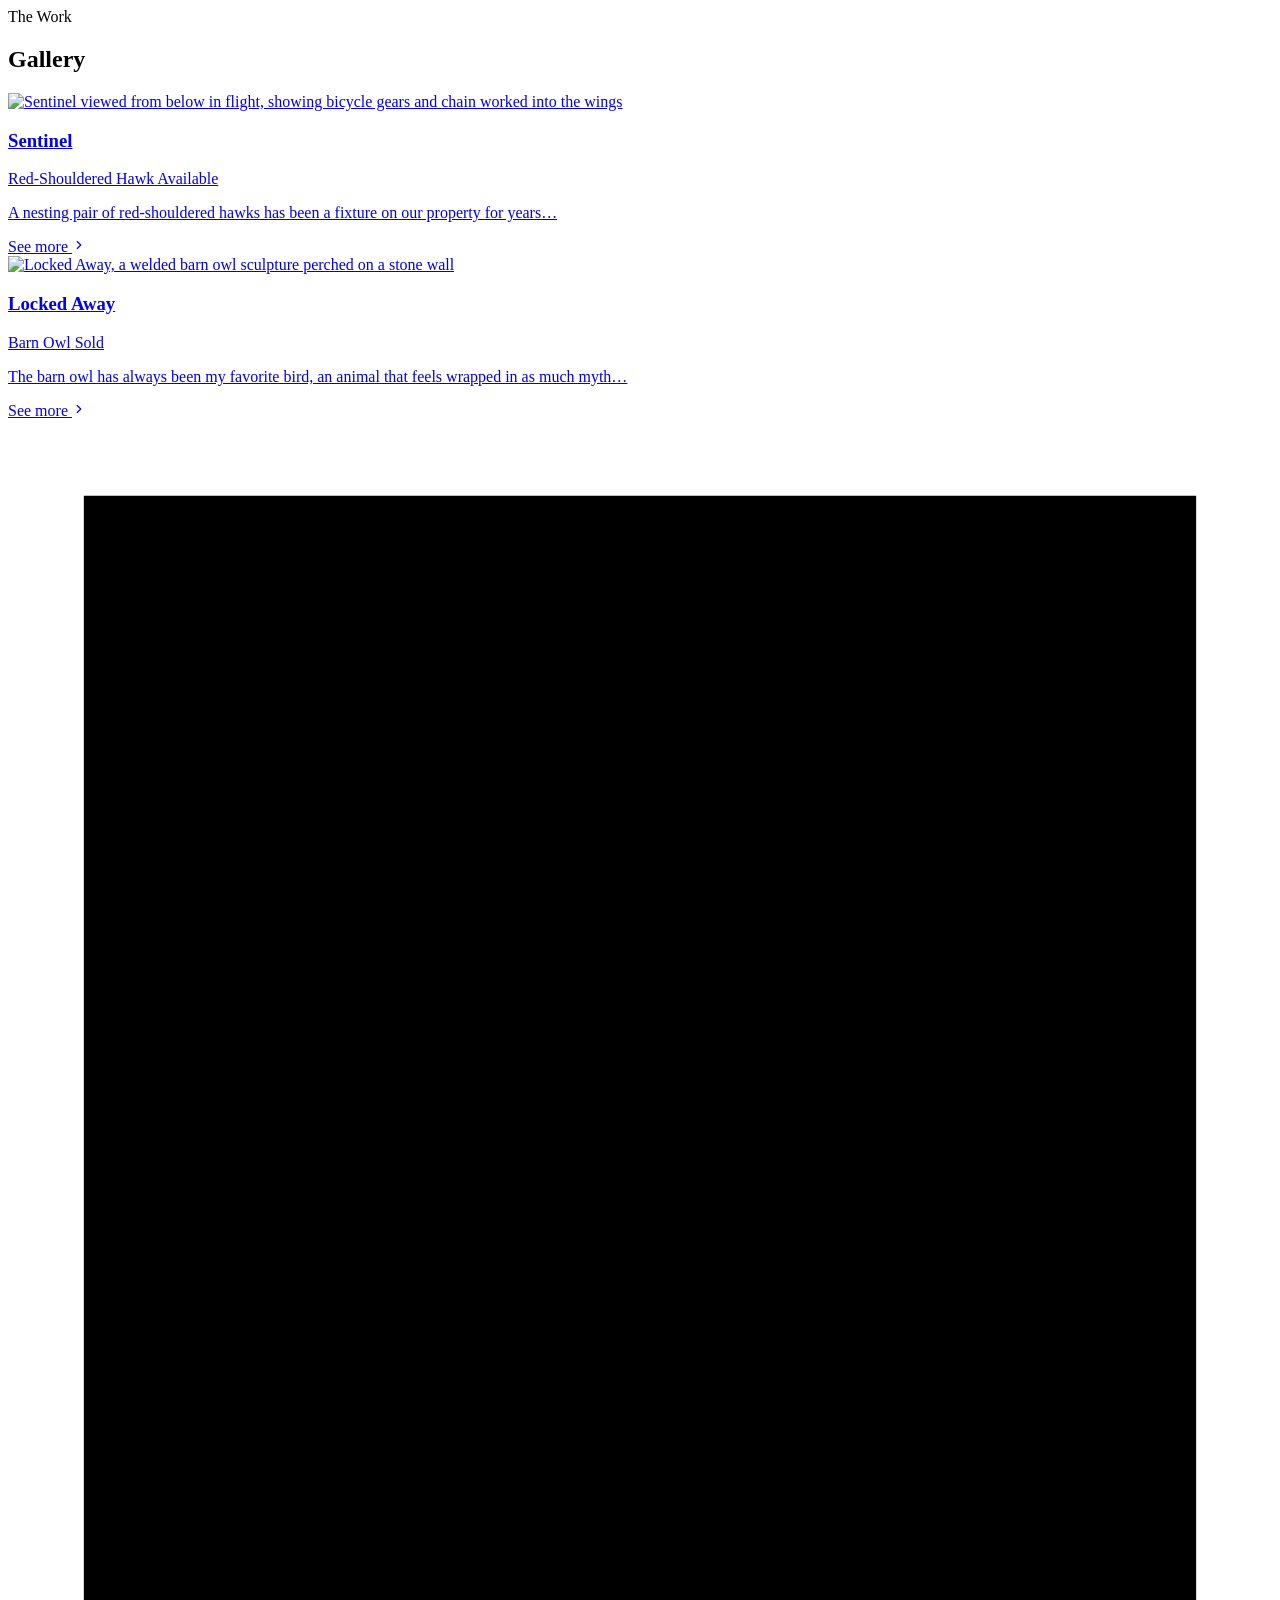
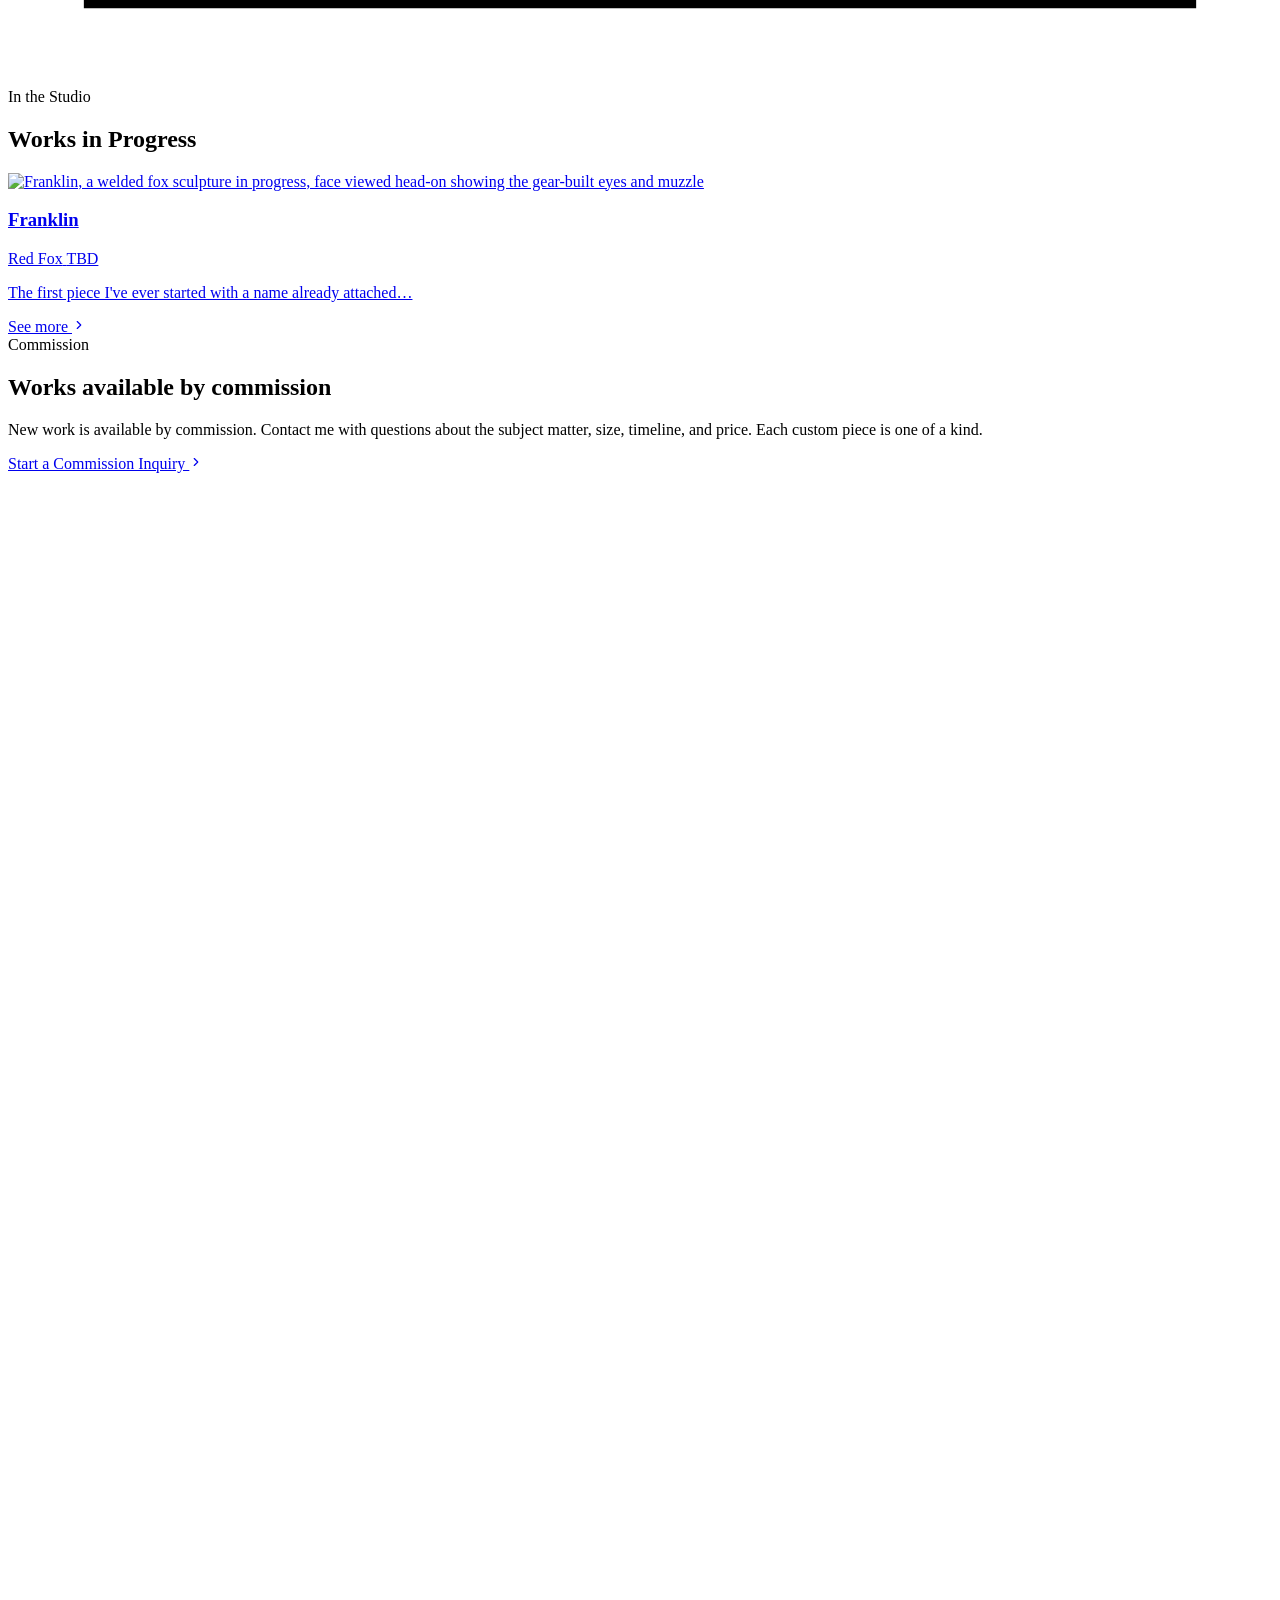
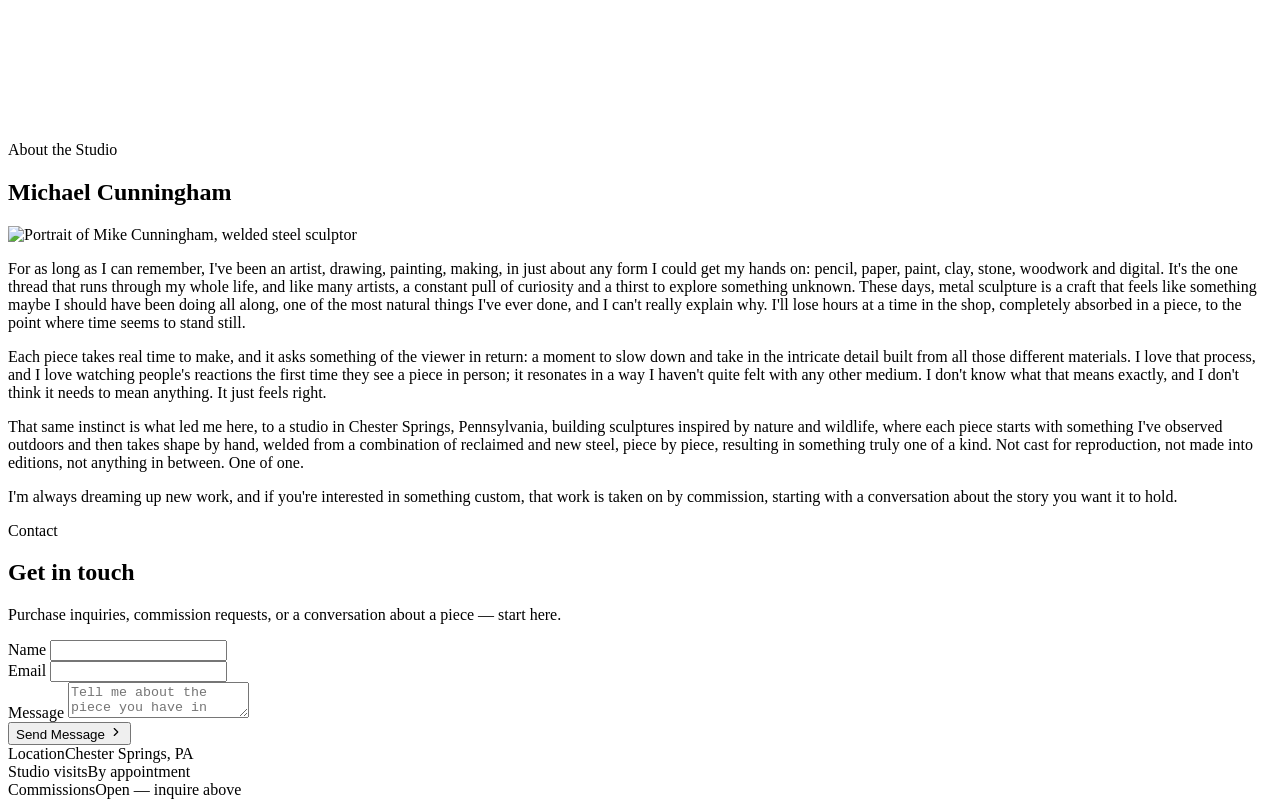
==== src/index.html @ 43ae728d "Change shape-morph pacing: quick transition between shapes, then hold each shape for a beat, instead" ====
<!DOCTYPE html>
<html lang="en">
<head>
<meta charset="UTF-8">
<meta name="viewport" content="width=device-width, initial-scale=1.0">
<title>Michael Cunningham Studio — Sculpture</title>
<meta name="description" content="Nature and wildlife sculpture by Michael Cunningham Studio — each piece inspired by an animal watched closely, then welded into steel to hold its moment. Available for purchase or by commission from Chester Springs, PA.">
<link rel="preconnect" href="https://fonts.googleapis.com">
<link href="https://fonts.googleapis.com/css2?family=Playfair+Display:ital,wght@0,400;0,500;0,600;1,400;1,500&family=EB+Garamond:ital,wght@0,400;0,500;1,400&family=Allura&display=swap" rel="stylesheet">
<link rel="stylesheet" href="styles.css">
</head>
<body>

<!-- INCLUDE:nav -->

<section id="shop">
  <div class="wrap">
    <div class="sec-head reveal">
      <div class="eyebrow" style="justify-content:center;">The Work</div>
      <h2>Gallery</h2>
    </div>

    <div class="gallery-list">
      <a class="gallery-card reveal" href="sculptures/hawk-metal-sculpture.html">
        <div class="gallery-media">
          <div class="parallax-layer" data-parallax>
            <img src="images/sentinel-flight-2.jpg" alt="Sentinel viewed from below in flight, showing bicycle gears and chain worked into the wings">
          </div>
        </div>
        <div class="gallery-caption">
          <div>
            <h3>Sentinel</h3>
            <span class="piece-species">Red-Shouldered Hawk</span>
            <span class="status-tag status-tag--available">Available</span>
            <p class="gallery-teaser">A nesting pair of red-shouldered hawks has been a fixture on our property for years&hellip;</p>
          </div>
          <span class="see-more">See more
            <svg viewBox="0 0 24 24" width="14" height="14" fill="none" stroke="currentColor" stroke-width="2" stroke-linecap="round" stroke-linejoin="round"><polyline points="9 6 15 12 9 18"></polyline></svg>
          </span>
        </div>
      </a>

      <a class="gallery-card reveal" href="sculptures/barn-owl-metal-sculpture.html">
        <div class="gallery-media">
          <div class="parallax-layer" data-parallax>
            <img src="images/locked-away-hero.jpg" alt="Locked Away, a welded barn owl sculpture perched on a stone wall">
          </div>
        </div>
        <div class="gallery-caption">
          <div>
            <h3>Locked Away</h3>
            <span class="piece-species">Barn Owl</span>
            <span class="status-tag status-tag--sold">Sold</span>
            <p class="gallery-teaser">The barn owl has always been my favorite bird, an animal that feels wrapped in as much myth&hellip;</p>
          </div>
          <span class="see-more">See more
            <svg viewBox="0 0 24 24" width="14" height="14" fill="none" stroke="currentColor" stroke-width="2" stroke-linecap="round" stroke-linejoin="round"><polyline points="9 6 15 12 9 18"></polyline></svg>
          </span>
        </div>
      </a>
    </div>
  </div>
</section>

<section id="progress">
  <div class="wrap">
    <div class="sec-head reveal">
      <svg class="shape-morph-svg" viewBox="0 0 100 100" aria-hidden="true">
        <polygon points="50.00,6.00 64.67,6.00 79.33,6.00 94.00,6.00 94.00,20.67 94.00,35.33 94.00,50.00 94.00,64.67 94.00,79.33 94.00,94.00 79.33,94.00 64.67,94.00 50.00,94.00 35.33,94.00 20.67,94.00 6.00,94.00 6.00,79.33 6.00,64.67 6.00,50.00 6.00,35.33 6.00,20.67 6.00,6.00 20.67,6.00 35.33,6.00">
          <animate
            attributeName="points"
            dur="14s"
            repeatCount="indefinite"
            calcMode="linear"
            keyTimes="0;0.20;0.25;0.45;0.50;0.70;0.75;0.95;1"
            values="50.00,6.00 64.67,6.00 79.33,6.00 94.00,6.00 94.00,20.67 94.00,35.33 94.00,50.00 94.00,64.67 94.00,79.33 94.00,94.00 79.33,94.00 64.67,94.00 50.00,94.00 35.33,94.00 20.67,94.00 6.00,94.00 6.00,79.33 6.00,64.67 6.00,50.00 6.00,35.33 6.00,20.67 6.00,6.00 20.67,6.00 35.33,6.00;
                    50.00,6.00 64.67,6.00 79.33,6.00 94.00,6.00 94.00,20.67 94.00,35.33 94.00,50.00 94.00,64.67 94.00,79.33 94.00,94.00 79.33,94.00 64.67,94.00 50.00,94.00 35.33,94.00 20.67,94.00 6.00,94.00 6.00,79.33 6.00,64.67 6.00,50.00 6.00,35.33 6.00,20.67 6.00,6.00 20.67,6.00 35.33,6.00;
                    50.00,6.00 61.39,7.50 72.00,11.89 81.11,18.89 88.11,28.00 92.50,38.61 94.00,50.00 92.50,61.39 88.11,72.00 81.11,81.11 72.00,88.11 61.39,92.50 50.00,94.00 38.61,92.50 28.00,88.11 18.89,81.11 11.89,72.00 7.50,61.39 6.00,50.00 7.50,38.61 11.89,28.00 18.89,18.89 28.00,11.89 38.61,7.50;
                    50.00,6.00 61.39,7.50 72.00,11.89 81.11,18.89 88.11,28.00 92.50,38.61 94.00,50.00 92.50,61.39 88.11,72.00 81.11,81.11 72.00,88.11 61.39,92.50 50.00,94.00 38.61,92.50 28.00,88.11 18.89,81.11 11.89,72.00 7.50,61.39 6.00,50.00 7.50,38.61 11.89,28.00 18.89,18.89 28.00,11.89 38.61,7.50;
                    50.00,11.89 55.50,21.42 61.00,30.95 66.50,40.47 72.00,50.00 77.50,59.53 83.00,69.05 88.50,78.58 94.00,88.11 83.00,88.11 72.00,88.11 61.00,88.11 50.00,88.11 39.00,88.11 28.00,88.11 17.00,88.11 6.00,88.11 11.50,78.58 17.00,69.05 22.50,59.53 28.00,50.00 33.50,40.47 39.00,30.95 44.50,21.42;
                    50.00,11.89 55.50,21.42 61.00,30.95 66.50,40.47 72.00,50.00 77.50,59.53 83.00,69.05 88.50,78.58 94.00,88.11 83.00,88.11 72.00,88.11 61.00,88.11 50.00,88.11 39.00,88.11 28.00,88.11 17.00,88.11 6.00,88.11 11.50,78.58 17.00,69.05 22.50,59.53 28.00,50.00 33.50,40.47 39.00,30.95 44.50,21.42;
                    50.00,28.83 50.76,25.22 55.50,17.12 65.56,10.67 78.58,10.96 89.65,18.91 94.00,31.58 89.65,45.19 78.58,57.71 65.56,69.00 55.50,79.04 50.76,86.51 50.00,89.33 49.24,86.51 44.50,79.04 34.44,69.00 21.42,57.71 10.35,45.19 6.00,31.58 10.35,18.91 21.42,10.96 34.44,10.67 44.50,17.12 49.24,25.22;
                    50.00,28.83 50.76,25.22 55.50,17.12 65.56,10.67 78.58,10.96 89.65,18.91 94.00,31.58 89.65,45.19 78.58,57.71 65.56,69.00 55.50,79.04 50.76,86.51 50.00,89.33 49.24,86.51 44.50,79.04 34.44,69.00 21.42,57.71 10.35,45.19 6.00,31.58 10.35,18.91 21.42,10.96 34.44,10.67 44.50,17.12 49.24,25.22;
                    50.00,6.00 64.67,6.00 79.33,6.00 94.00,6.00 94.00,20.67 94.00,35.33 94.00,50.00 94.00,64.67 94.00,79.33 94.00,94.00 79.33,94.00 64.67,94.00 50.00,94.00 35.33,94.00 20.67,94.00 6.00,94.00 6.00,79.33 6.00,64.67 6.00,50.00 6.00,35.33 6.00,20.67 6.00,6.00 20.67,6.00 35.33,6.00"
          />
        </polygon>
      </svg>
      <div class="eyebrow">In the Studio</div>
      <h2>Works in Progress</h2>
    </div>
    <div class="gallery-list">
      <a class="gallery-card reveal" href="sculptures/franklin-sculpture.html">
        <div class="gallery-media">
          <div class="parallax-layer" data-parallax>
            <img src="images/franklin-wip-05.jpg" alt="Franklin, a welded fox sculpture in progress, face viewed head-on showing the gear-built eyes and muzzle">
          </div>
        </div>
        <div class="gallery-caption">
          <div>
            <h3>Franklin</h3>
            <span class="piece-species">Red Fox</span>
            <span class="status-tag status-tag--tbd">TBD</span>
            <p class="gallery-teaser">The first piece I've ever started with a name already attached&hellip;</p>
          </div>
          <span class="see-more">See more
            <svg viewBox="0 0 24 24" width="14" height="14" fill="none" stroke="currentColor" stroke-width="2" stroke-linecap="round" stroke-linejoin="round"><polyline points="9 6 15 12 9 18"></polyline></svg>
          </span>
        </div>
      </a>
    </div>
  </div>
</section>

<section id="commission">
  <div class="wrap">
    <div class="reveal">
      <div class="eyebrow">Commission</div>
      <h2>Works available by commission</h2>
      <p>New work is available by commission. Contact me with questions about the subject matter, size, timeline, and price. Each custom piece is one of a kind.</p>
      <a class="commission-cta" href="#contact" onclick="var m=document.getElementById('message'); if(m) m.value='';">Start a Commission Inquiry <svg viewBox="0 0 24 24" width="14" height="14" fill="none" stroke="currentColor" stroke-width="2" stroke-linecap="round" stroke-linejoin="round"><polyline points="9 6 15 12 9 18"></polyline></svg></a>
    </div>
  </div>
</section>

<div class="morph-scene" data-morph-scene aria-hidden="true">
  <div class="horizon-line"></div>
  <div class="morph-shadow" data-morph-shadow></div>
  <svg class="morph-shape-svg" data-morph-shape viewBox="0 0 100 100">
    <polygon class="morph-polygon" data-morph-polygon points="" stroke-width="3" stroke-linejoin="round"/>
  </svg>
</div>

<section id="about">
  <div class="wrap">
    <div class="sec-head reveal" style="text-align:left; margin-left:0;">
      <div class="eyebrow">About the Studio</div>
      <h2 style="text-align:left;">Michael Cunningham</h2>
    </div>
    <div class="about-grid reveal">
      <div class="about-photo">
        <img src="images/mike-portrait.jpg" alt="Portrait of Mike Cunningham, welded steel sculptor">
      </div>
      <div>
        <p>For as long as I can remember, I've been an artist, drawing, painting, making, in just about any form I could get my hands on: pencil, paper, paint, clay, stone, woodwork and digital. It's the one thread that runs through my whole life, and like many artists, a constant pull of curiosity and a thirst to explore something unknown. These days, metal sculpture is a craft that feels like something maybe I should have been doing all along, one of the most natural things I've ever done, and I can't really explain why. I'll lose hours at a time in the shop, completely absorbed in a piece, to the point where time seems to stand still.</p>
        <p>Each piece takes real time to make, and it asks something of the viewer in return: a moment to slow down and take in the intricate detail built from all those different materials. I love that process, and I love watching people's reactions the first time they see a piece in person; it resonates in a way I haven't quite felt with any other medium. I don't know what that means exactly, and I don't think it needs to mean anything. It just feels right.</p>
        <p>That same instinct is what led me here, to a studio in Chester Springs, Pennsylvania, building sculptures inspired by nature and wildlife, where each piece starts with something I've observed outdoors and then takes shape by hand, welded from a combination of reclaimed and new steel, piece by piece, resulting in something truly one of a kind. Not cast for reproduction, not made into editions, not anything in between. One of one.</p>
        <p>I'm always dreaming up new work, and if you're interested in something custom, that work is taken on by commission, starting with a conversation about the story you want it to hold.</p>
      </div>
    </div>
  </div>
</section>

<section id="contact">
  <div class="wrap">
    <div class="sec-head reveal" style="text-align:left; margin-left:0;">
      <div class="eyebrow">Contact</div>
      <h2 style="text-align:left;">Get in touch</h2>
      <p style="margin-left:0;">Purchase inquiries, commission requests, or a conversation about a piece — start here.</p>
    </div>
    <div class="reveal" style="display:contents;">
      <form id="contactForm" autocomplete="off">
        <input type="hidden" name="access_key" value="47581204-795a-418f-a44a-90b87b66023c">
        <input type="hidden" name="subject" value="New inquiry from Michael Cunningham Studio site">
        <input type="checkbox" name="botcheck" style="display:none" tabindex="-1" autocomplete="off">
        <div>
          <label for="name">Name</label>
          <input id="name" name="name" type="text" required>
        </div>
        <div>
          <label for="email">Email</label>
          <input id="email" name="email" type="email" required>
        </div>
        <div>
          <label for="message">Message</label>
          <textarea id="message" name="message" required placeholder="Tell me about the piece you have in mind — size, subject, setting."></textarea>
        </div>
        <button type="submit">Send Message <svg viewBox="0 0 24 24" width="14" height="14" fill="none" stroke="currentColor" stroke-width="2" stroke-linecap="round" stroke-linejoin="round"><polyline points="9 6 15 12 9 18"></polyline></svg></button>
        <div id="formStatus" class="form-status" role="status" aria-live="polite"></div>
      </form>
      <div class="contact-info">
        <div class="row"><span>Location</span><span>Chester Springs, PA</span></div>
        <div class="row"><span>Studio visits</span><span>By appointment</span></div>
        <div class="row"><span>Commissions</span><span>Open — inquire above</span></div>
      </div>
    </div>
  </div>
</section>

<!-- INCLUDE:footer -->

<script>
  // Prefill the contact message if arriving from a product page's Purchase link
  (function(){
    const params = new URLSearchParams(window.location.search);
    const item = params.get('item');
    const commission = params.get('commission');
    const msg = document.getElementById('message');
    if (!msg) return;
    if (item) {
      msg.value = "I'm interested in purchasing: " + decodeURIComponent(item);
    } else if (commission) {
      msg.value = "I'm interested in a commission similar to: " + decodeURIComponent(commission);
    } else {
      msg.value = '';
    }
    // Once applied, drop the query param from the address bar so a
    // later refresh of this same tab starts fresh instead of
    // re-triggering the same prefilled message every time.
    if (item || commission) {
      const url = new URL(window.location.href);
      url.searchParams.delete('item');
      url.searchParams.delete('commission');
      window.history.replaceState({}, '', url.pathname + url.search + url.hash);
    }
  })();

  // Submit the contact form to Web3Forms in the background, keeping
  // the person on the page instead of redirecting them away.
  (function(){
    const form = document.getElementById('contactForm');
    if (!form) return;
    const statusEl = document.getElementById('formStatus');
    const submitBtn = form.querySelector('button[type="submit"]');
    const submitLabel = submitBtn ? submitBtn.textContent : '';

    form.addEventListener('submit', function(e){
      e.preventDefault();
      if (submitBtn) { submitBtn.disabled = true; submitBtn.textContent = 'Sending…'; }
      if (statusEl) { statusEl.textContent = ''; statusEl.classList.remove('is-error'); }

      const formData = new FormData(form);
      const payload = Object.fromEntries(formData);

      // Best-effort: also log the lead to a Google Sheet. This runs
      // independently of the Web3Forms email below — if it fails or
      // is slow, it never blocks or breaks the actual notification.
      fetch('https://script.google.com/macros/s/AKfycbxDU7KjFdyvjf6g0E2PPbSibfcbkCMd4wcsfoMA1dlRnZp2B6N258OJU7Qkv9qdzcjOyw/exec', {
        method: 'POST',
        mode: 'no-cors',
        headers: { 'Content-Type': 'text/plain;charset=utf-8' },
        body: JSON.stringify({ name: payload.name, email: payload.email, message: payload.message })
      }).catch(()=>{ /* silent — Web3Forms email is the reliable path */ });

      fetch('https://api.web3forms.com/submit', {
        method: 'POST',
        headers: { 'Content-Type': 'application/json', 'Accept': 'application/json' },
        body: JSON.stringify(payload)
      })
        .then(res => res.json())
        .then(data => {
          if (data.success) {
            if (submitBtn) submitBtn.textContent = 'Sent';
            if (statusEl) statusEl.textContent = "Thanks — I'll get back to you soon.";
            form.reset();
          } else {
            throw new Error(data.message || 'Submission failed');
          }
        })
        .catch(() => {
          if (submitBtn) { submitBtn.disabled = false; submitBtn.textContent = submitLabel; }
          if (statusEl) {
            statusEl.textContent = "Something went wrong — please try again, or email directly.";
            statusEl.classList.add('is-error');
          }
        });
    });
  })();
  const menuToggle = document.getElementById('menuToggle');
  const mobileMenu = document.getElementById('mobileMenu');
  function closeMenu(){
    menuToggle.setAttribute('aria-expanded','false');
    mobileMenu.classList.remove('open');
    menuToggle.setAttribute('aria-label','Open menu');
  }
  function openMenu(){
    menuToggle.setAttribute('aria-expanded','true');
    mobileMenu.classList.add('open');
    menuToggle.setAttribute('aria-label','Close menu');
  }
  menuToggle.addEventListener('click', ()=>{
    const isOpen = menuToggle.getAttribute('aria-expanded') === 'true';
    isOpen ? closeMenu() : openMenu();
  });
  mobileMenu.querySelectorAll('a').forEach(a=>a.addEventListener('click', closeMenu));
  document.addEventListener('keydown', (e)=>{ if(e.key === 'Escape') closeMenu(); });

  const revealEls = document.querySelectorAll('.reveal');
  const io = new IntersectionObserver((entries)=>{
    entries.forEach(e=>{
      if(e.isIntersecting){ e.target.classList.add('in'); io.unobserve(e.target); }
    });
  }, {threshold:0.15});
  revealEls.forEach(el=>io.observe(el));

  // Lightweight scroll parallax on gallery images
  const prefersReducedMotion = window.matchMedia('(prefers-reduced-motion: reduce)').matches;
  if (prefersReducedMotion) {
    document.querySelectorAll('.shape-morph-svg animate').forEach(el => el.setAttribute('begin', 'indefinite'));
  }
  const parallaxEls = document.querySelectorAll('[data-parallax]');
  if (parallaxEls.length && !prefersReducedMotion) {
    let ticking = false;
    function updateParallax(){
      const vh = window.innerHeight;
      parallaxEls.forEach(el=>{
        const rect = el.parentElement.getBoundingClientRect();
        const center = rect.top + rect.height / 2;
        const offset = (center - vh / 2) * 0.08;
        const clamped = Math.max(-24, Math.min(24, offset));
        el.style.transform = `translateY(${clamped}px)`;
      });
      ticking = false;
    }
    function onScroll(){
      if (!ticking) {
        requestAnimationFrame(updateParallax);
        ticking = true;
      }
    }
    window.addEventListener('scroll', onScroll, {passive:true});
    window.addEventListener('resize', onScroll);
    updateParallax();
  }

  // Morph scene: a shape rolls square -> hexagon -> circle across
  // the full screen width as the section scrolls through the
  // viewport, with rotation, horizontal travel, and bounce all tied
  // together via real rolling-without-slipping physics (distance =
  // radius x rotation angle). No CSS animation loop — everything is
  // computed from scroll position each frame, kept lightweight with
  // requestAnimationFrame throttling like the rest of the page.
  const morphScene = document.querySelector('[data-morph-scene]');
  const morphShape = document.querySelector('[data-morph-shape]');
  const morphPolygon = document.querySelector('[data-morph-polygon]');
  const morphShadow = document.querySelector('[data-morph-shadow]');
  if (morphScene && morphShape && morphPolygon && morphShadow && !prefersReducedMotion) {
    const SQUARE = [[50.00,1.00],[66.33,1.00],[82.67,1.00],[99.00,1.00],[99.00,17.33],[99.00,33.67],[99.00,50.00],[99.00,66.33],[99.00,82.67],[99.00,99.00],[82.67,99.00],[66.33,99.00],[50.00,99.00],[33.67,99.00],[17.33,99.00],[1.00,99.00],[1.00,82.67],[1.00,66.33],[1.00,50.00],[1.00,33.67],[1.00,17.33],[1.00,1.00],[17.33,1.00],[33.67,1.00]];
    const HEXAGON = [[50.00,1.00],[60.61,7.12],[71.22,13.25],[81.83,19.38],[92.44,25.50],[92.44,37.75],[92.44,50.00],[92.44,62.25],[92.44,74.50],[81.83,80.62],[71.22,86.75],[60.61,92.88],[50.00,99.00],[39.39,92.88],[28.78,86.75],[18.17,80.62],[7.56,74.50],[7.56,62.25],[7.56,50.00],[7.56,37.75],[7.56,25.50],[18.17,19.37],[28.78,13.25],[39.39,7.12]];
    const CIRCLE = [[50.00,1.00],[62.68,2.67],[74.50,7.56],[84.65,15.35],[92.44,25.50],[97.33,37.32],[99.00,50.00],[97.33,62.68],[92.44,74.50],[84.65,84.65],[74.50,92.44],[62.68,97.33],[50.00,99.00],[37.32,97.33],[25.50,92.44],[15.35,84.65],[7.56,74.50],[2.67,62.68],[1.00,50.00],[2.67,37.32],[7.56,25.50],[15.35,15.35],[25.50,7.56],[37.32,2.67]];

    function lerpPoints(a, b, t){
      return a.map((p, i) => [
        p[0] + (b[i][0] - p[0]) * t,
        p[1] + (b[i][1] - p[1]) * t
      ]);
    }
    function toPolygon(points){
      return 'polygon(' + points.map(p => p[0].toFixed(2) + '% ' + p[1].toFixed(2) + '%').join(', ') + ')';
    }
    function toSvgPoints(points){
      return points.map(p => p[0].toFixed(2) + ',' + p[1].toFixed(2)).join(' ');
    }

    const horizonLine = morphScene.querySelector('.horizon-line');
    const shapeSize = 70;
    const effectiveRadius = shapeSize / 2;

    let morphTicking = false;
    function updateMorph(){
      const sceneRect = morphScene.getBoundingClientRect();
      const vh = window.innerHeight;
      let progress = (vh - sceneRect.top) / (vh + sceneRect.height);
      progress = Math.max(0, Math.min(1, progress));

      // Full off-screen-to-off-screen travel, based on the actual
      // current viewport width so it always spans the whole screen.
      const startX = -(shapeSize + 40);
      const endX = window.innerWidth + shapeSize + 40;
      const totalDistance = endX - startX;
      const totalRotationDeg = (totalDistance / effectiveRadius) * (180 / Math.PI);

      let points;
      if (progress < 0.5) {
        points = lerpPoints(SQUARE, HEXAGON, progress / 0.5);
      } else {
        points = lerpPoints(HEXAGON, CIRCLE, (progress - 0.5) / 0.5);
      }
      const rotation = progress * totalRotationDeg;
      const targetCenterX = startX + progress * totalDistance;

      // Bounce: fixed frequency (never changes, so it can't pulse),
      // amplitude fades smoothly toward zero as the shape rounds out.
      const bounceAmplitude = Math.max(0.5, 8 * (1 - progress) + 0.5 * progress);
      const bounceFrequency = 0.1;
      const bounceHeight = bounceAmplitude * Math.pow(Math.sin(rotation * Math.PI / 180 * bounceFrequency), 2);
      const normalizedBounce = bounceHeight / bounceAmplitude;

      const clip = toPolygon(points);
      const svgPoints = toSvgPoints(points);
      const horizonY = horizonLine.getBoundingClientRect().top;

      morphPolygon.setAttribute('points', svgPoints);
      morphShape.style.transform = `rotate(${rotation}deg)`;
      morphShadow.style.clipPath = clip;
      morphShadow.style.transform = `scaleY(0.35) rotate(${rotation}deg)`;

      const shapeRect = morphShape.getBoundingClientRect();
      const shapeDX = targetCenterX - (shapeRect.left + shapeRect.width / 2);
      const shapeDY = (horizonY - shapeRect.bottom) - bounceHeight;
      morphShape.style.transform = `translate(${shapeDX}px, ${shapeDY}px) rotate(${rotation}deg)`;

      // Shadow stays glued to the ground plane, shrinking and
      // lightening at peak bounce, snapping back to full size and
      // opacity the instant the shape touches down again.
      const shadowRect = morphShadow.getBoundingClientRect();
      const shadowDX = targetCenterX - (shadowRect.left + shadowRect.width / 2);
      const shadowDY = horizonY - shadowRect.top;
      const shadowScale = 1 - normalizedBounce * 0.4;
      morphShadow.style.opacity = 1 - normalizedBounce * 0.3;
      morphShadow.style.transform = `translate(${shadowDX}px, ${shadowDY}px) scaleY(0.35) scale(${shadowScale}) rotate(${rotation}deg)`;

      morphTicking = false;
    }
    function onMorphScroll(){
      if (!morphTicking) {
        requestAnimationFrame(updateMorph);
        morphTicking = true;
      }
    }
    window.addEventListener('scroll', onMorphScroll, {passive:true});
    window.addEventListener('resize', onMorphScroll);
    updateMorph();
  }
</script>

</body>
</html>
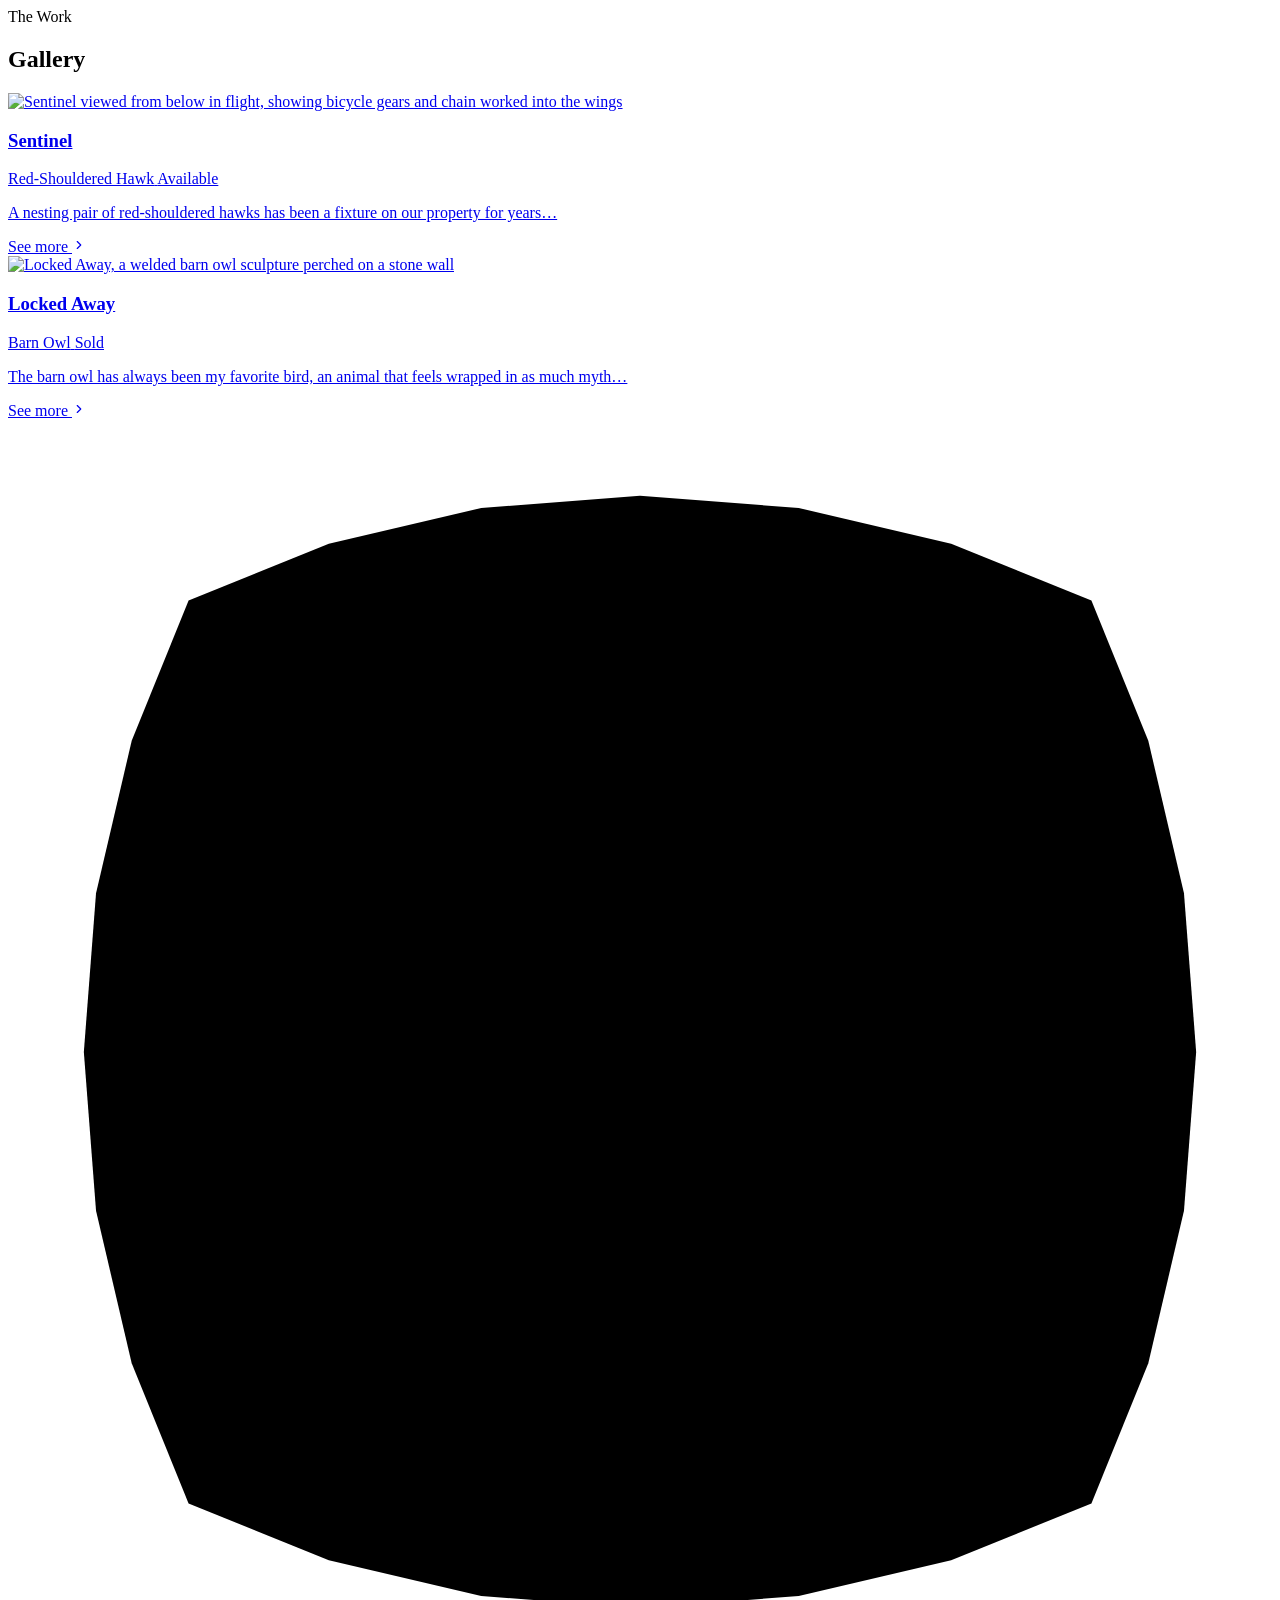
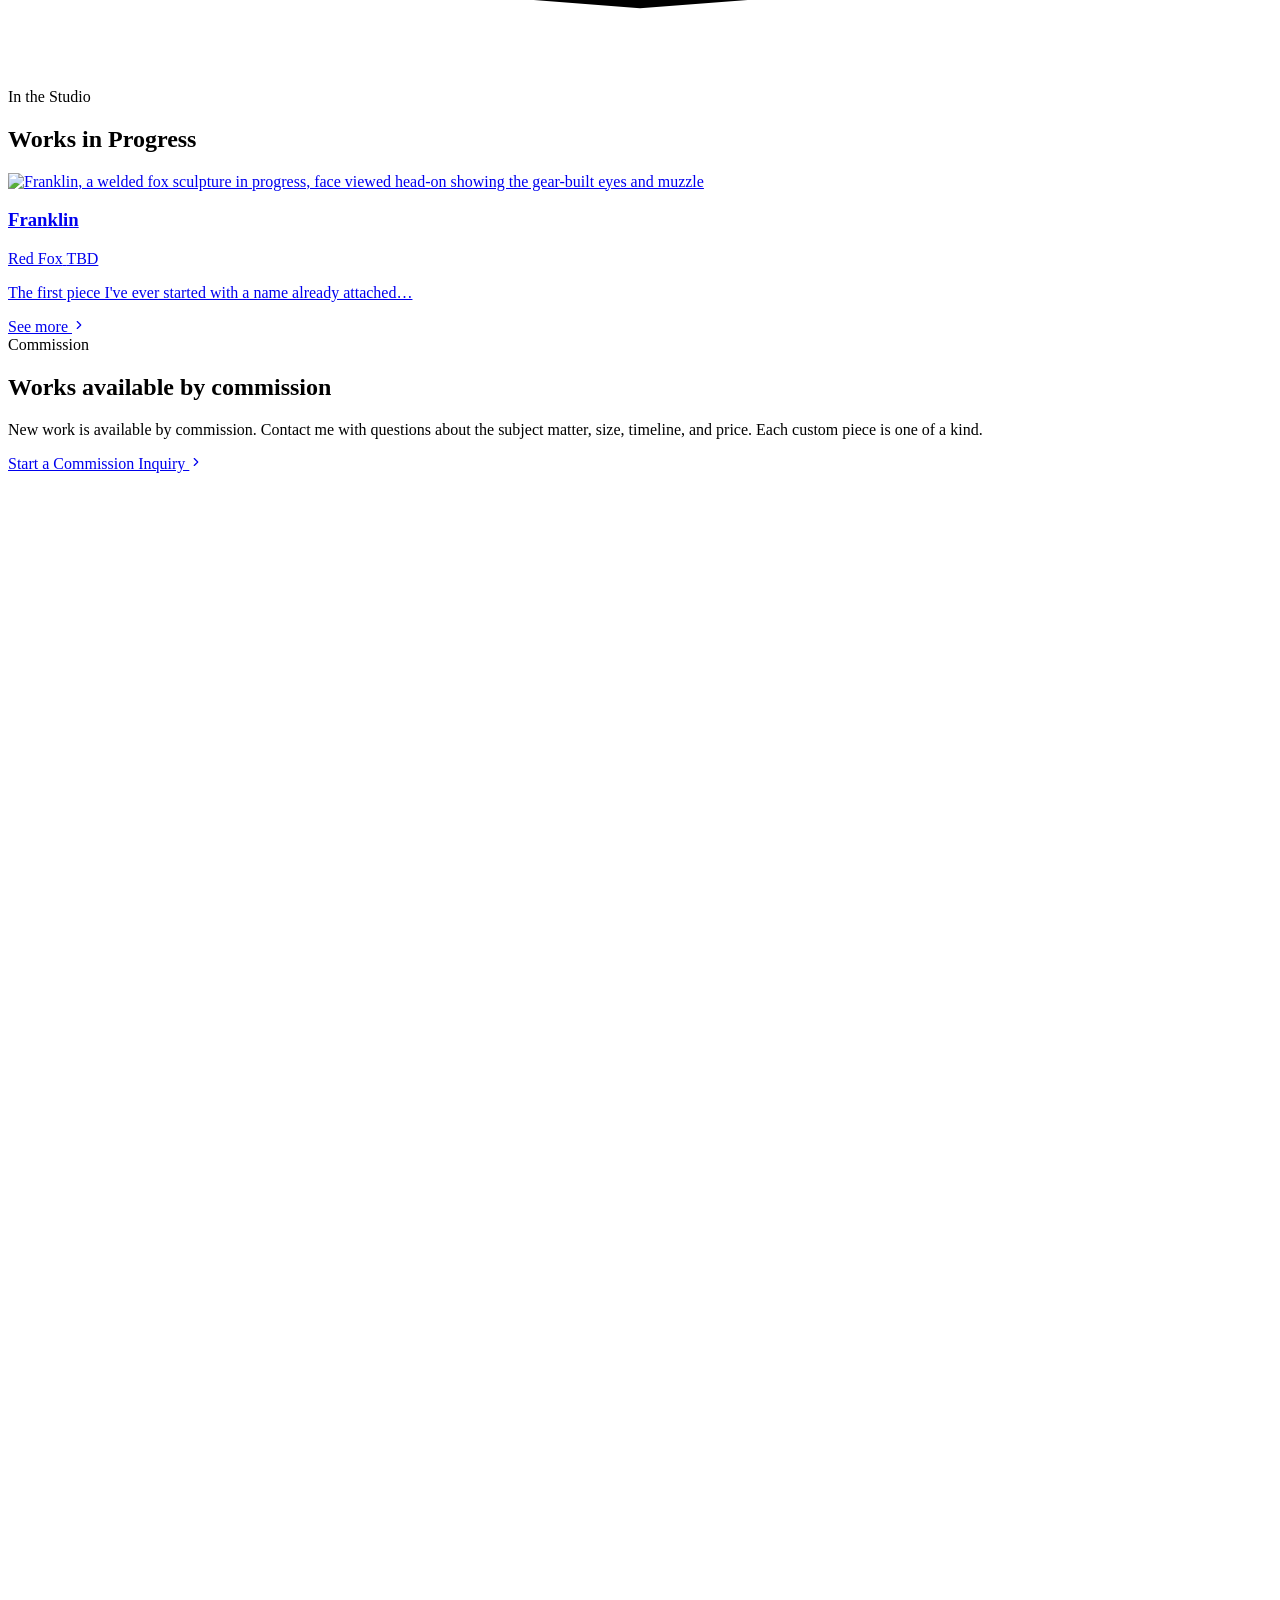
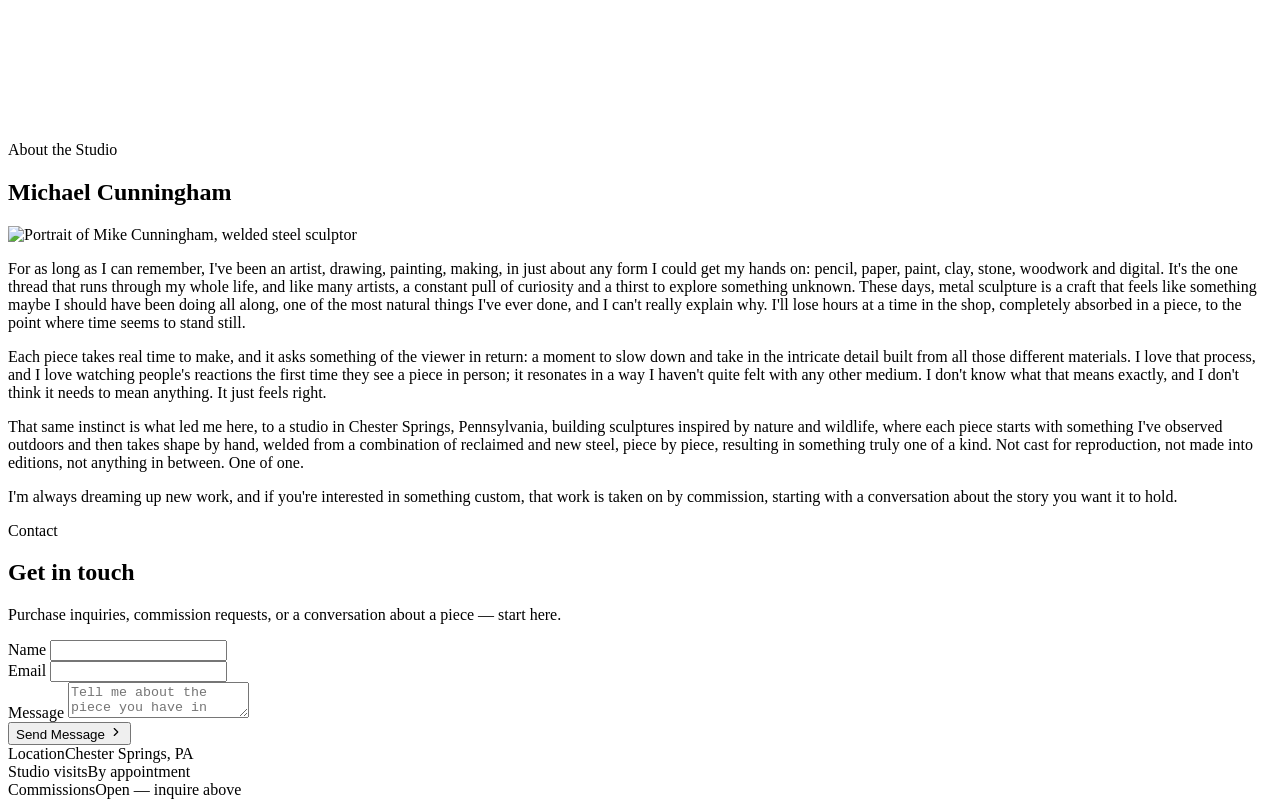
==== commit 260b0365: "Revert to smooth continuous morphing (no hold/snap pacing); bring diamond back between triangle and " ====
--- a/src/index.html
+++ b/src/index.html
@@ -72,14 +72,11 @@
             dur="14s"
             repeatCount="indefinite"
             calcMode="linear"
-            keyTimes="0;0.20;0.25;0.45;0.50;0.70;0.75;0.95;1"
+            keyTimes="0;0.2;0.4;0.6;0.8;1"
             values="50.00,6.00 64.67,6.00 79.33,6.00 94.00,6.00 94.00,20.67 94.00,35.33 94.00,50.00 94.00,64.67 94.00,79.33 94.00,94.00 79.33,94.00 64.67,94.00 50.00,94.00 35.33,94.00 20.67,94.00 6.00,94.00 6.00,79.33 6.00,64.67 6.00,50.00 6.00,35.33 6.00,20.67 6.00,6.00 20.67,6.00 35.33,6.00;
-                    50.00,6.00 64.67,6.00 79.33,6.00 94.00,6.00 94.00,20.67 94.00,35.33 94.00,50.00 94.00,64.67 94.00,79.33 94.00,94.00 79.33,94.00 64.67,94.00 50.00,94.00 35.33,94.00 20.67,94.00 6.00,94.00 6.00,79.33 6.00,64.67 6.00,50.00 6.00,35.33 6.00,20.67 6.00,6.00 20.67,6.00 35.33,6.00;
-                    50.00,6.00 61.39,7.50 72.00,11.89 81.11,18.89 88.11,28.00 92.50,38.61 94.00,50.00 92.50,61.39 88.11,72.00 81.11,81.11 72.00,88.11 61.39,92.50 50.00,94.00 38.61,92.50 28.00,88.11 18.89,81.11 11.89,72.00 7.50,61.39 6.00,50.00 7.50,38.61 11.89,28.00 18.89,18.89 28.00,11.89 38.61,7.50;
                     50.00,6.00 61.39,7.50 72.00,11.89 81.11,18.89 88.11,28.00 92.50,38.61 94.00,50.00 92.50,61.39 88.11,72.00 81.11,81.11 72.00,88.11 61.39,92.50 50.00,94.00 38.61,92.50 28.00,88.11 18.89,81.11 11.89,72.00 7.50,61.39 6.00,50.00 7.50,38.61 11.89,28.00 18.89,18.89 28.00,11.89 38.61,7.50;
                     50.00,11.89 55.50,21.42 61.00,30.95 66.50,40.47 72.00,50.00 77.50,59.53 83.00,69.05 88.50,78.58 94.00,88.11 83.00,88.11 72.00,88.11 61.00,88.11 50.00,88.11 39.00,88.11 28.00,88.11 17.00,88.11 6.00,88.11 11.50,78.58 17.00,69.05 22.50,59.53 28.00,50.00 33.50,40.47 39.00,30.95 44.50,21.42;
-                    50.00,11.89 55.50,21.42 61.00,30.95 66.50,40.47 72.00,50.00 77.50,59.53 83.00,69.05 88.50,78.58 94.00,88.11 83.00,88.11 72.00,88.11 61.00,88.11 50.00,88.11 39.00,88.11 28.00,88.11 17.00,88.11 6.00,88.11 11.50,78.58 17.00,69.05 22.50,59.53 28.00,50.00 33.50,40.47 39.00,30.95 44.50,21.42;
-                    50.00,28.83 50.76,25.22 55.50,17.12 65.56,10.67 78.58,10.96 89.65,18.91 94.00,31.58 89.65,45.19 78.58,57.71 65.56,69.00 55.50,79.04 50.76,86.51 50.00,89.33 49.24,86.51 44.50,79.04 34.44,69.00 21.42,57.71 10.35,45.19 6.00,31.58 10.35,18.91 21.42,10.96 34.44,10.67 44.50,17.12 49.24,25.22;
+                    50.00,6.00 54.28,13.33 58.56,20.67 62.83,28.00 67.11,35.33 71.39,42.67 75.67,50.00 71.39,57.33 67.11,64.67 62.83,72.00 58.56,79.33 54.28,86.67 50.00,94.00 45.72,86.67 41.44,79.33 37.17,72.00 32.89,64.67 28.61,57.33 24.33,50.00 28.61,42.67 32.89,35.33 37.17,28.00 41.44,20.67 45.72,13.33;
                     50.00,28.83 50.76,25.22 55.50,17.12 65.56,10.67 78.58,10.96 89.65,18.91 94.00,31.58 89.65,45.19 78.58,57.71 65.56,69.00 55.50,79.04 50.76,86.51 50.00,89.33 49.24,86.51 44.50,79.04 34.44,69.00 21.42,57.71 10.35,45.19 6.00,31.58 10.35,18.91 21.42,10.96 34.44,10.67 44.50,17.12 49.24,25.22;
                     50.00,6.00 64.67,6.00 79.33,6.00 94.00,6.00 94.00,20.67 94.00,35.33 94.00,50.00 94.00,64.67 94.00,79.33 94.00,94.00 79.33,94.00 64.67,94.00 50.00,94.00 35.33,94.00 20.67,94.00 6.00,94.00 6.00,79.33 6.00,64.67 6.00,50.00 6.00,35.33 6.00,20.67 6.00,6.00 20.67,6.00 35.33,6.00"
           />
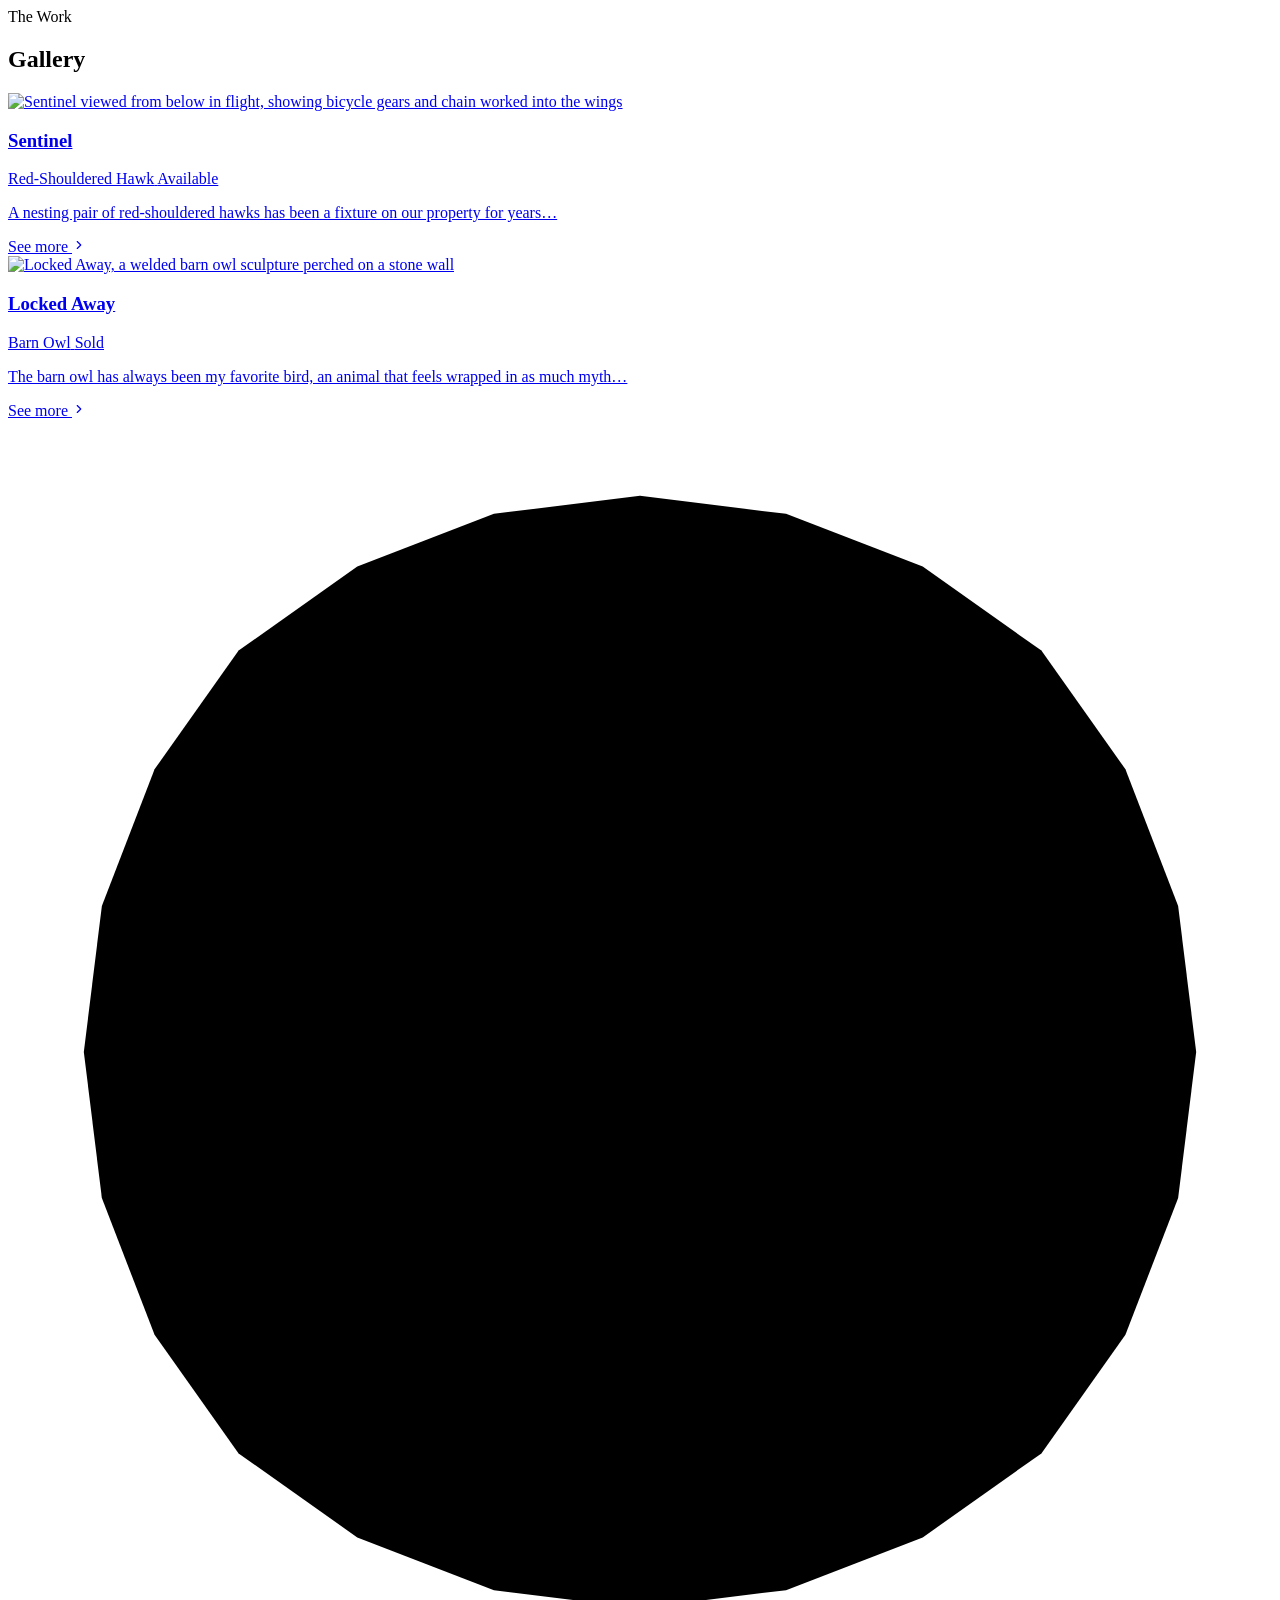
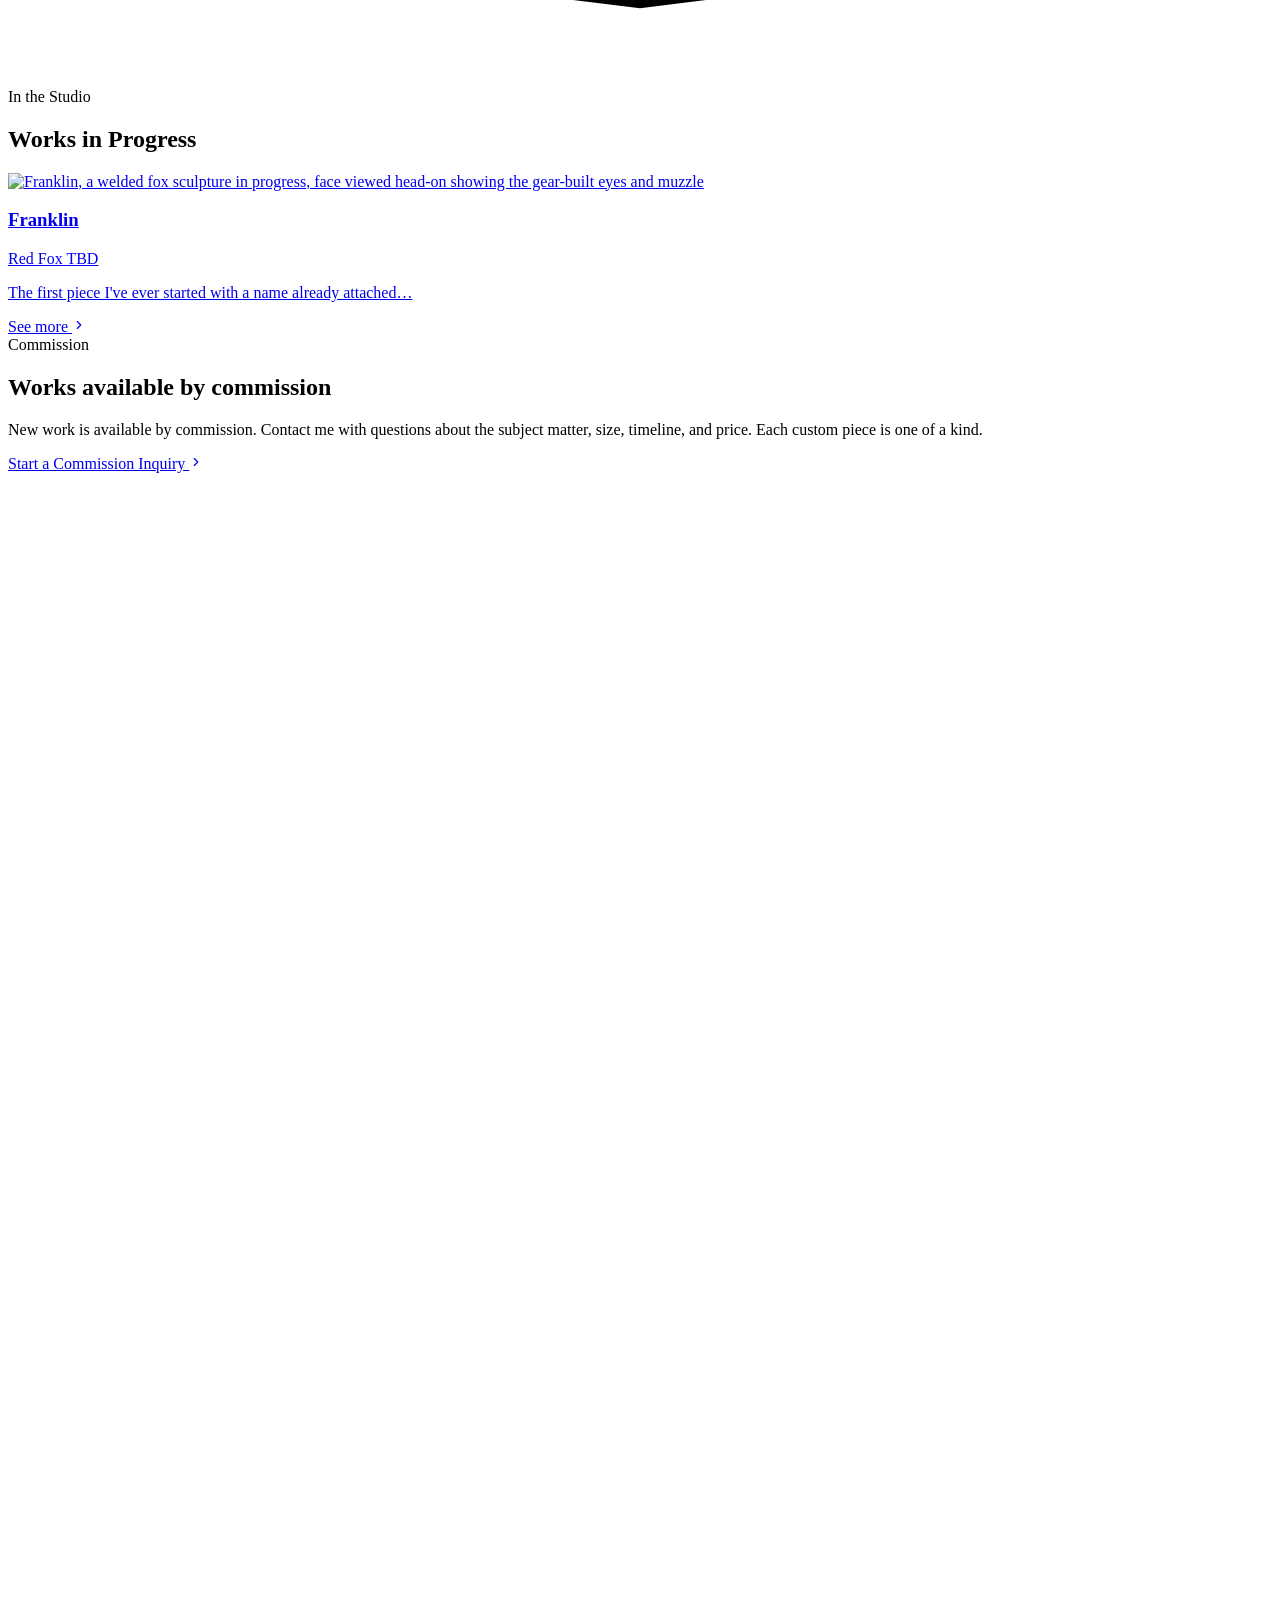
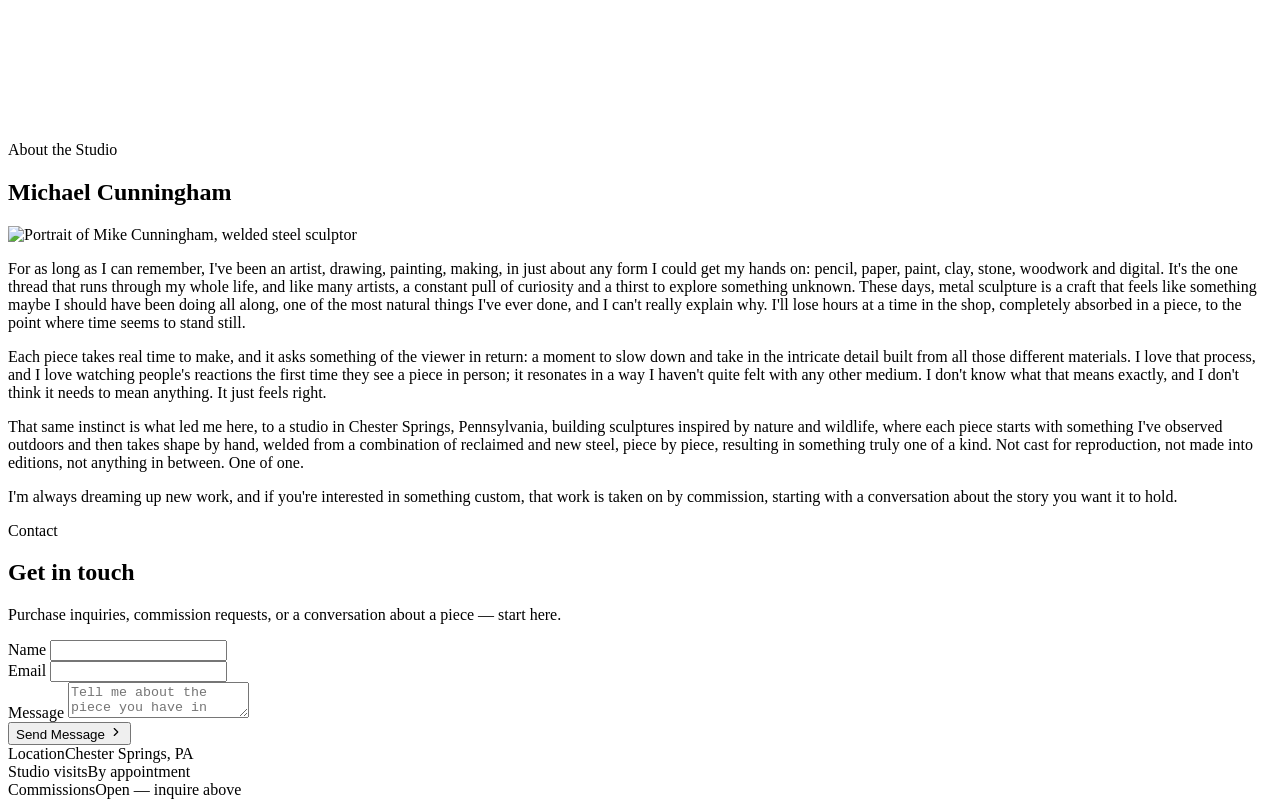
==== commit ec65b8ba: "Speed up shape-morph transitions (14s to 10s loop)" ====
--- a/src/index.html
+++ b/src/index.html
@@ -69,7 +69,7 @@
         <polygon points="50.00,6.00 64.67,6.00 79.33,6.00 94.00,6.00 94.00,20.67 94.00,35.33 94.00,50.00 94.00,64.67 94.00,79.33 94.00,94.00 79.33,94.00 64.67,94.00 50.00,94.00 35.33,94.00 20.67,94.00 6.00,94.00 6.00,79.33 6.00,64.67 6.00,50.00 6.00,35.33 6.00,20.67 6.00,6.00 20.67,6.00 35.33,6.00">
           <animate
             attributeName="points"
-            dur="14s"
+            dur="10s"
             repeatCount="indefinite"
             calcMode="linear"
             keyTimes="0;0.2;0.4;0.6;0.8;1"
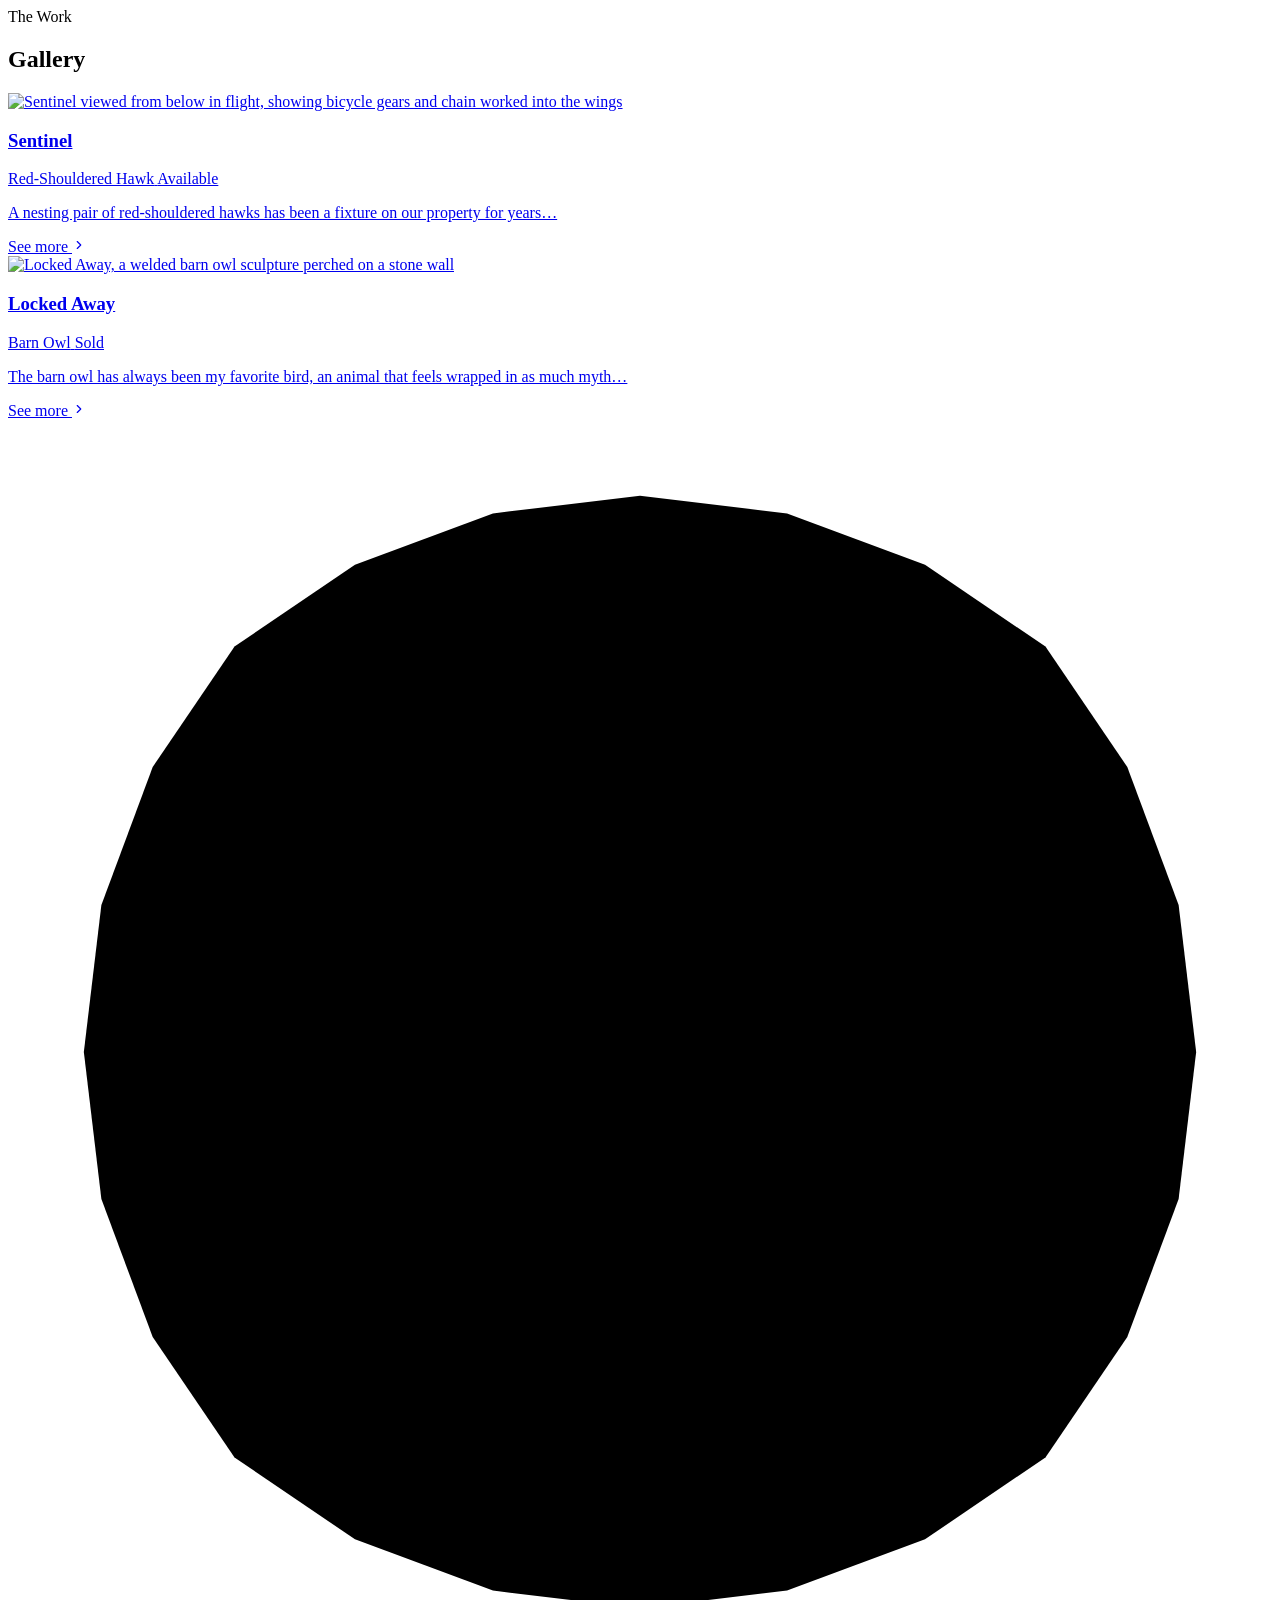
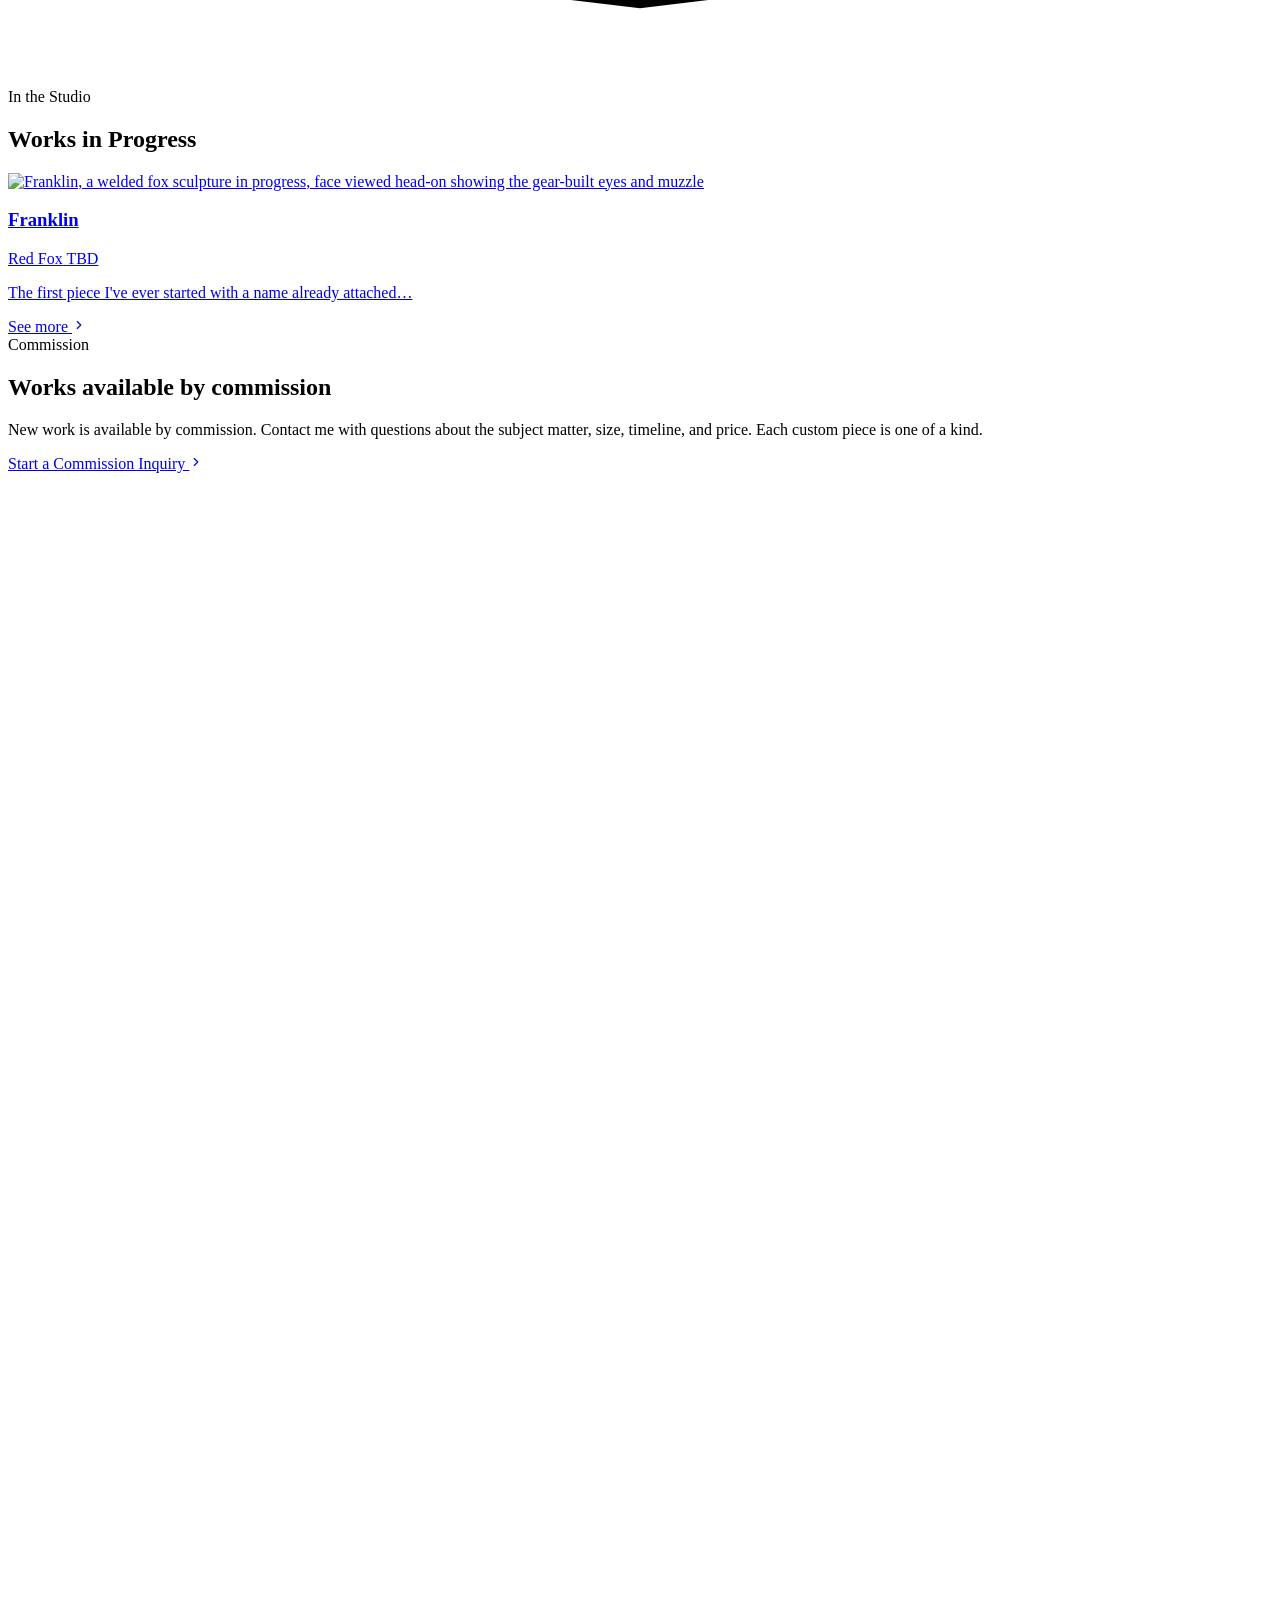
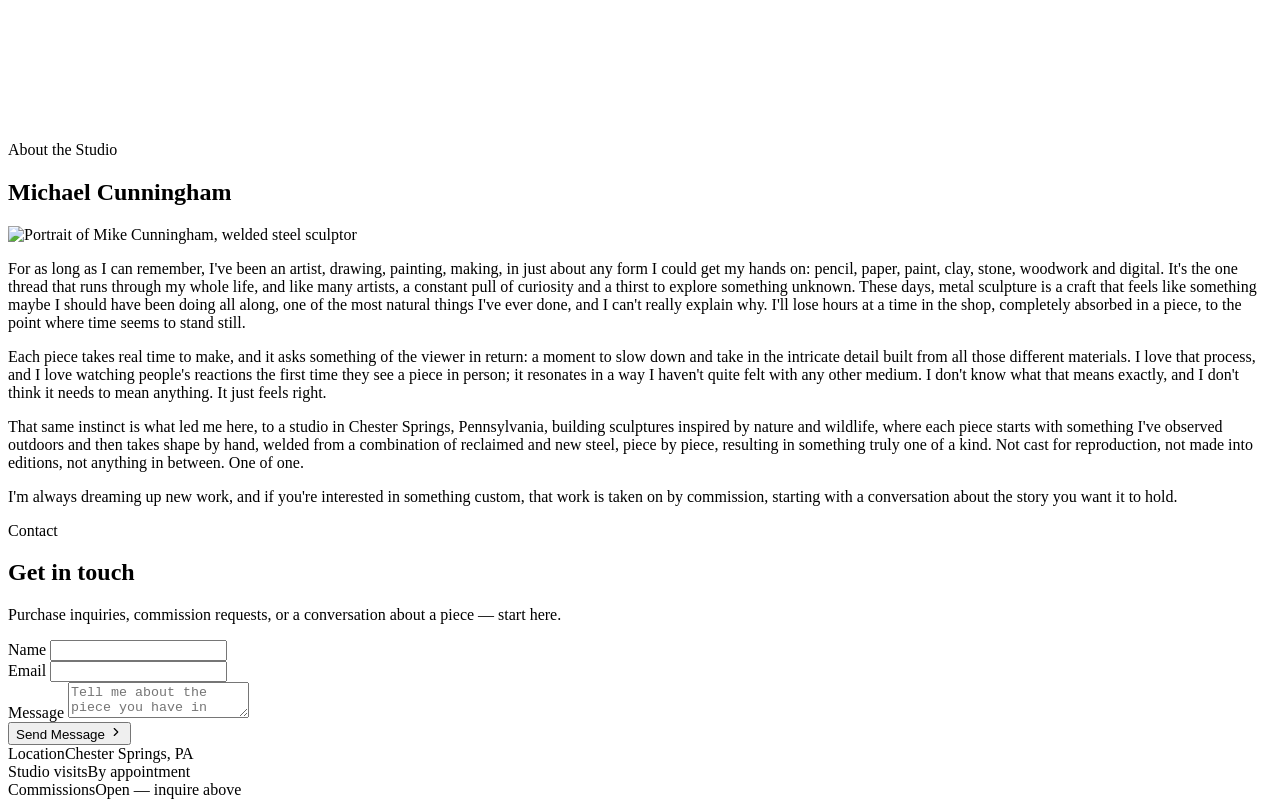
==== commit 05dece7a: "Apply ease-in-out to the rolling shape's morph timing so it lingers as a square early and a circle l" ====
--- a/src/index.html
+++ b/src/index.html
@@ -347,6 +347,9 @@
     function toSvgPoints(points){
       return points.map(p => p[0].toFixed(2) + ',' + p[1].toFixed(2)).join(' ');
     }
+    function easeInOutCubic(x){
+      return x < 0.5 ? 4*x*x*x : 1 - Math.pow(-2*x+2, 3)/2;
+    }
 
     const horizonLine = morphScene.querySelector('.horizon-line');
     const shapeSize = 70;
@@ -367,10 +370,16 @@
       const totalRotationDeg = (totalDistance / effectiveRadius) * (180 / Math.PI);
 
       let points;
-      if (progress < 0.5) {
-        points = lerpPoints(SQUARE, HEXAGON, progress / 0.5);
+      // Shape morphing uses an eased version of progress — lingers
+      // as a recognizable square early and a recognizable circle
+      // late, transitioning faster through the middle — while
+      // rotation, travel distance, and bounce below all stay tied
+      // to raw progress so the physical rolling speed never changes.
+      const morphT = easeInOutCubic(progress);
+      if (morphT < 0.5) {
+        points = lerpPoints(SQUARE, HEXAGON, morphT / 0.5);
       } else {
-        points = lerpPoints(HEXAGON, CIRCLE, (progress - 0.5) / 0.5);
+        points = lerpPoints(HEXAGON, CIRCLE, (morphT - 0.5) / 0.5);
       }
       const rotation = progress * totalRotationDeg;
       const targetCenterX = startX + progress * totalDistance;
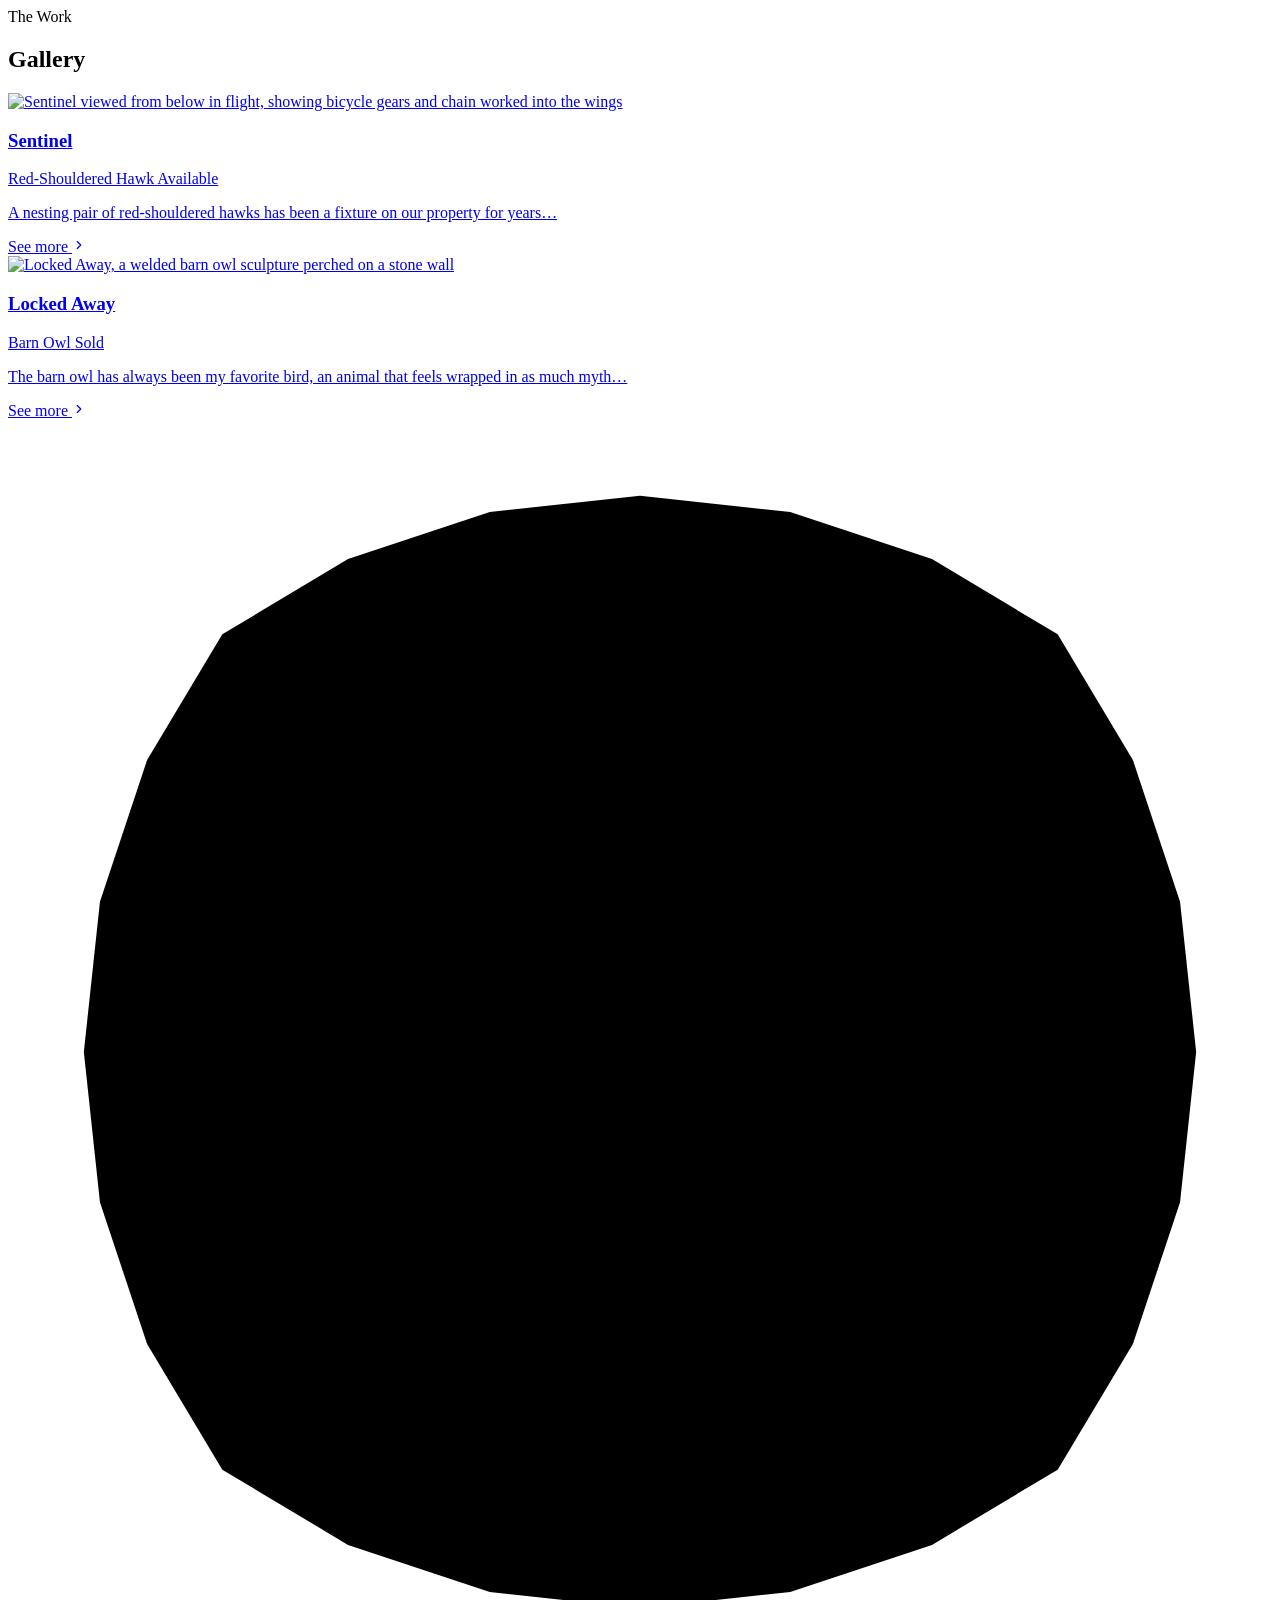
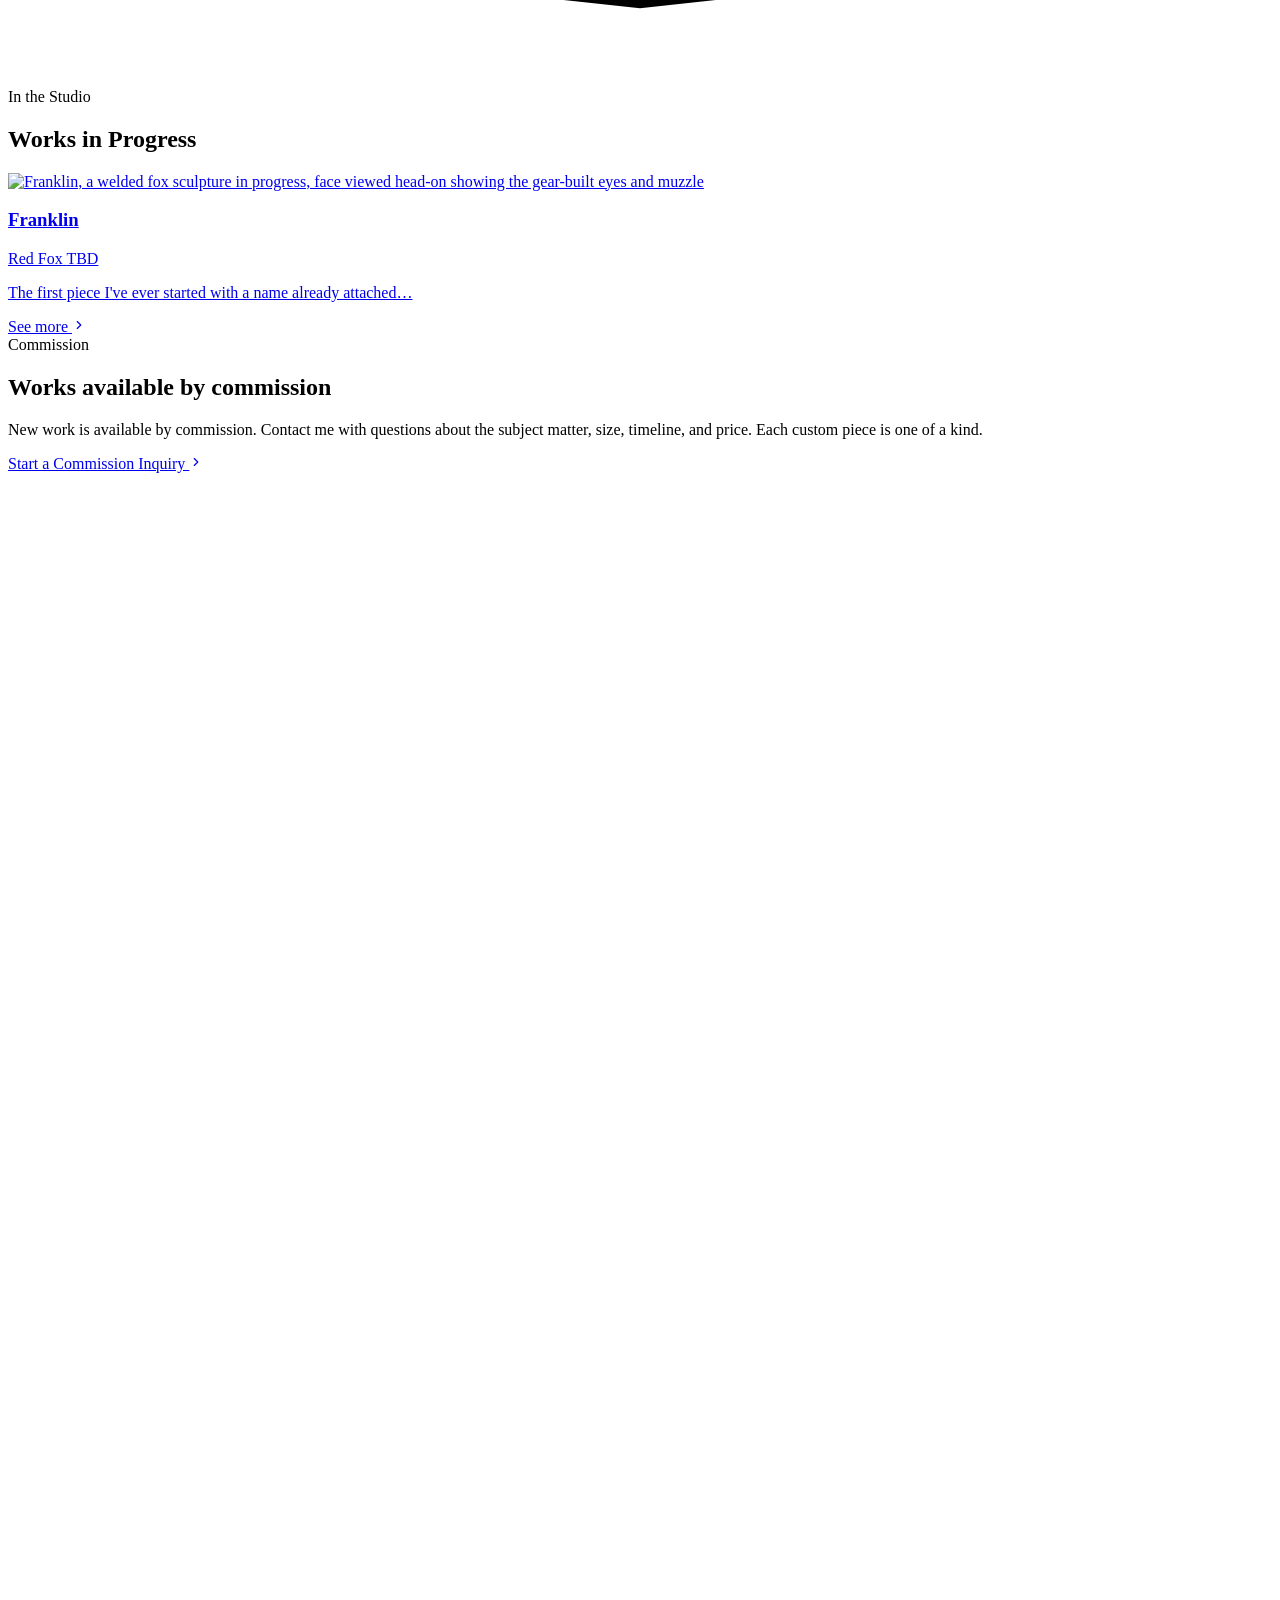
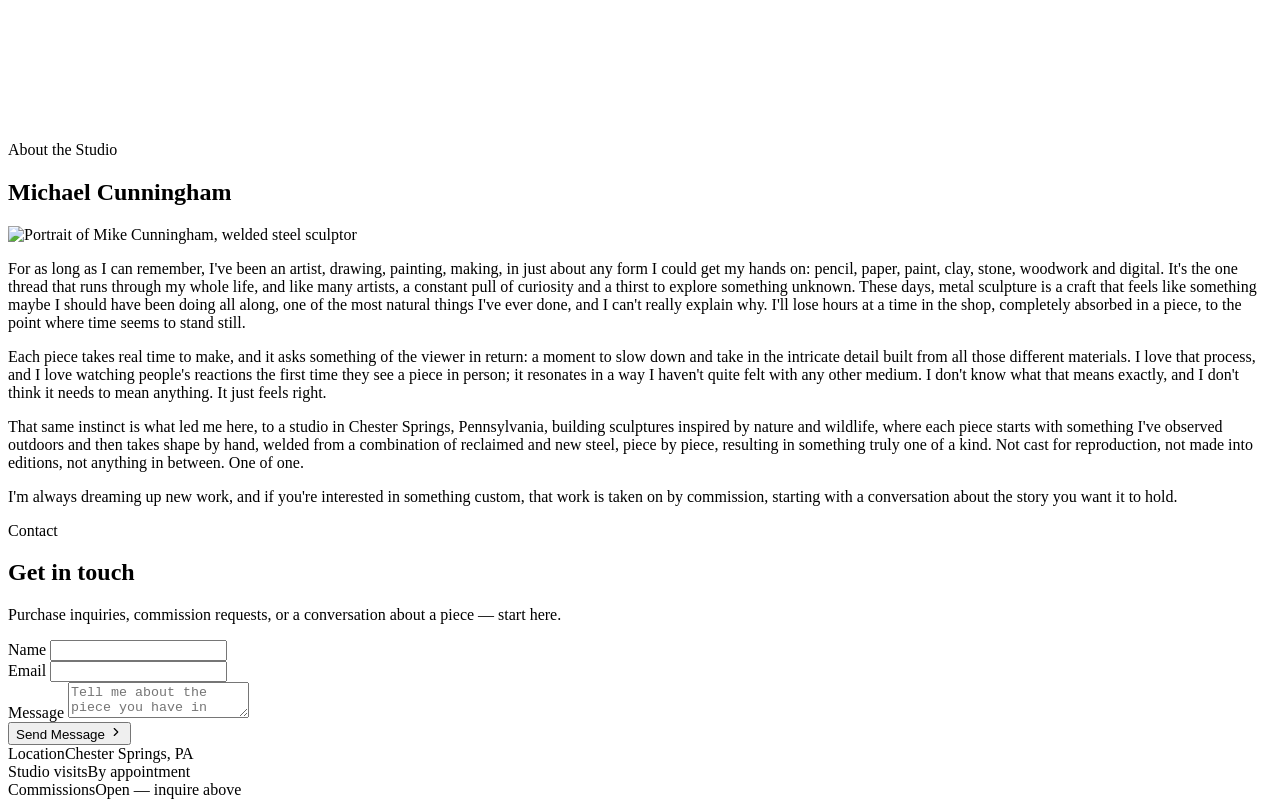
==== commit a991772a: "Fix rolling shape's shadow: was tracing the shape's exact rotated outline, causing it to balloon out" ====
--- a/src/index.html
+++ b/src/index.html
@@ -341,9 +341,6 @@
         p[1] + (b[i][1] - p[1]) * t
       ]);
     }
-    function toPolygon(points){
-      return 'polygon(' + points.map(p => p[0].toFixed(2) + '% ' + p[1].toFixed(2) + '%').join(', ') + ')';
-    }
     function toSvgPoints(points){
       return points.map(p => p[0].toFixed(2) + ',' + p[1].toFixed(2)).join(' ');
     }
@@ -391,14 +388,12 @@
       const bounceHeight = bounceAmplitude * Math.pow(Math.sin(rotation * Math.PI / 180 * bounceFrequency), 2);
       const normalizedBounce = bounceHeight / bounceAmplitude;
 
-      const clip = toPolygon(points);
       const svgPoints = toSvgPoints(points);
       const horizonY = horizonLine.getBoundingClientRect().top;
 
       morphPolygon.setAttribute('points', svgPoints);
       morphShape.style.transform = `rotate(${rotation}deg)`;
-      morphShadow.style.clipPath = clip;
-      morphShadow.style.transform = `scaleY(0.35) rotate(${rotation}deg)`;
+      morphShadow.style.transform = `scaleY(0.35)`;
 
       const shapeRect = morphShape.getBoundingClientRect();
       const shapeDX = targetCenterX - (shapeRect.left + shapeRect.width / 2);
@@ -413,7 +408,7 @@
       const shadowDY = horizonY - shadowRect.top;
       const shadowScale = 1 - normalizedBounce * 0.4;
       morphShadow.style.opacity = 1 - normalizedBounce * 0.3;
-      morphShadow.style.transform = `translate(${shadowDX}px, ${shadowDY}px) scaleY(0.35) scale(${shadowScale}) rotate(${rotation}deg)`;
+      morphShadow.style.transform = `translate(${shadowDX}px, ${shadowDY}px) scaleY(0.35) scale(${shadowScale})`;
 
       morphTicking = false;
     }
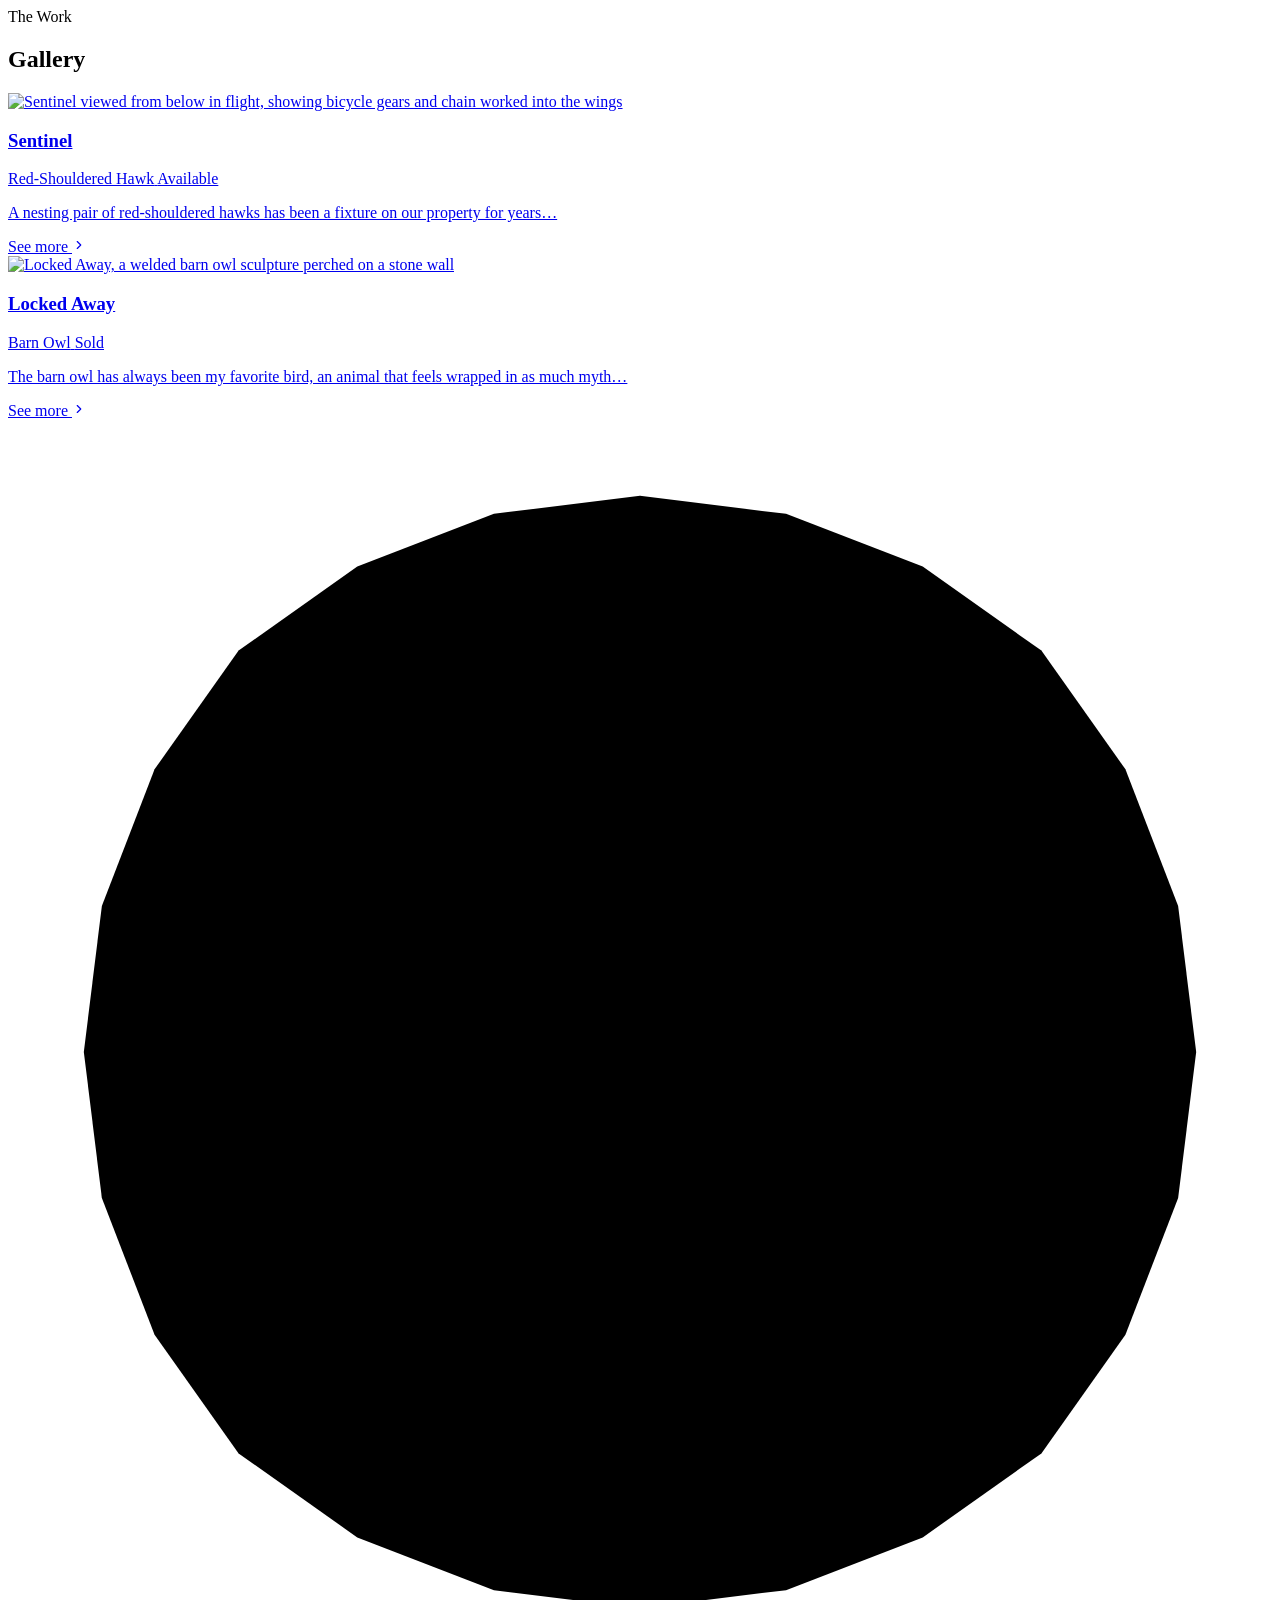
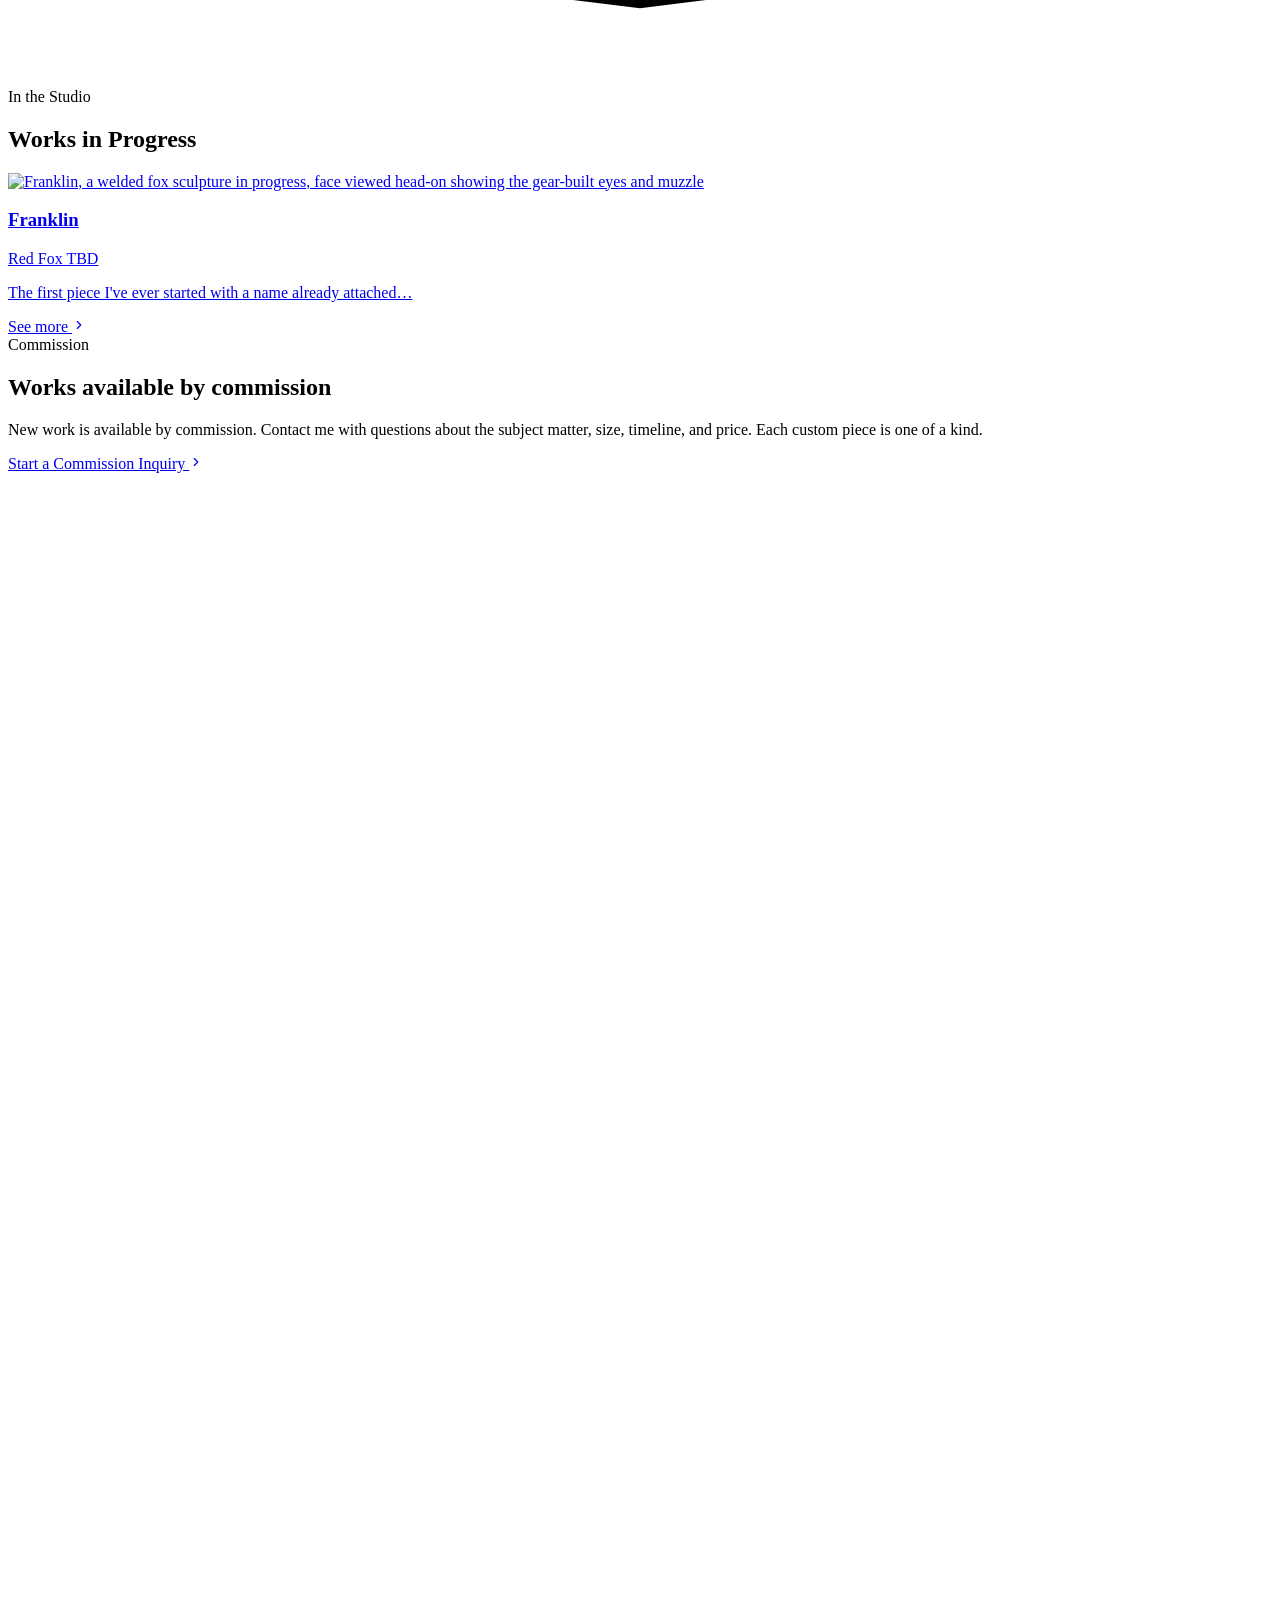
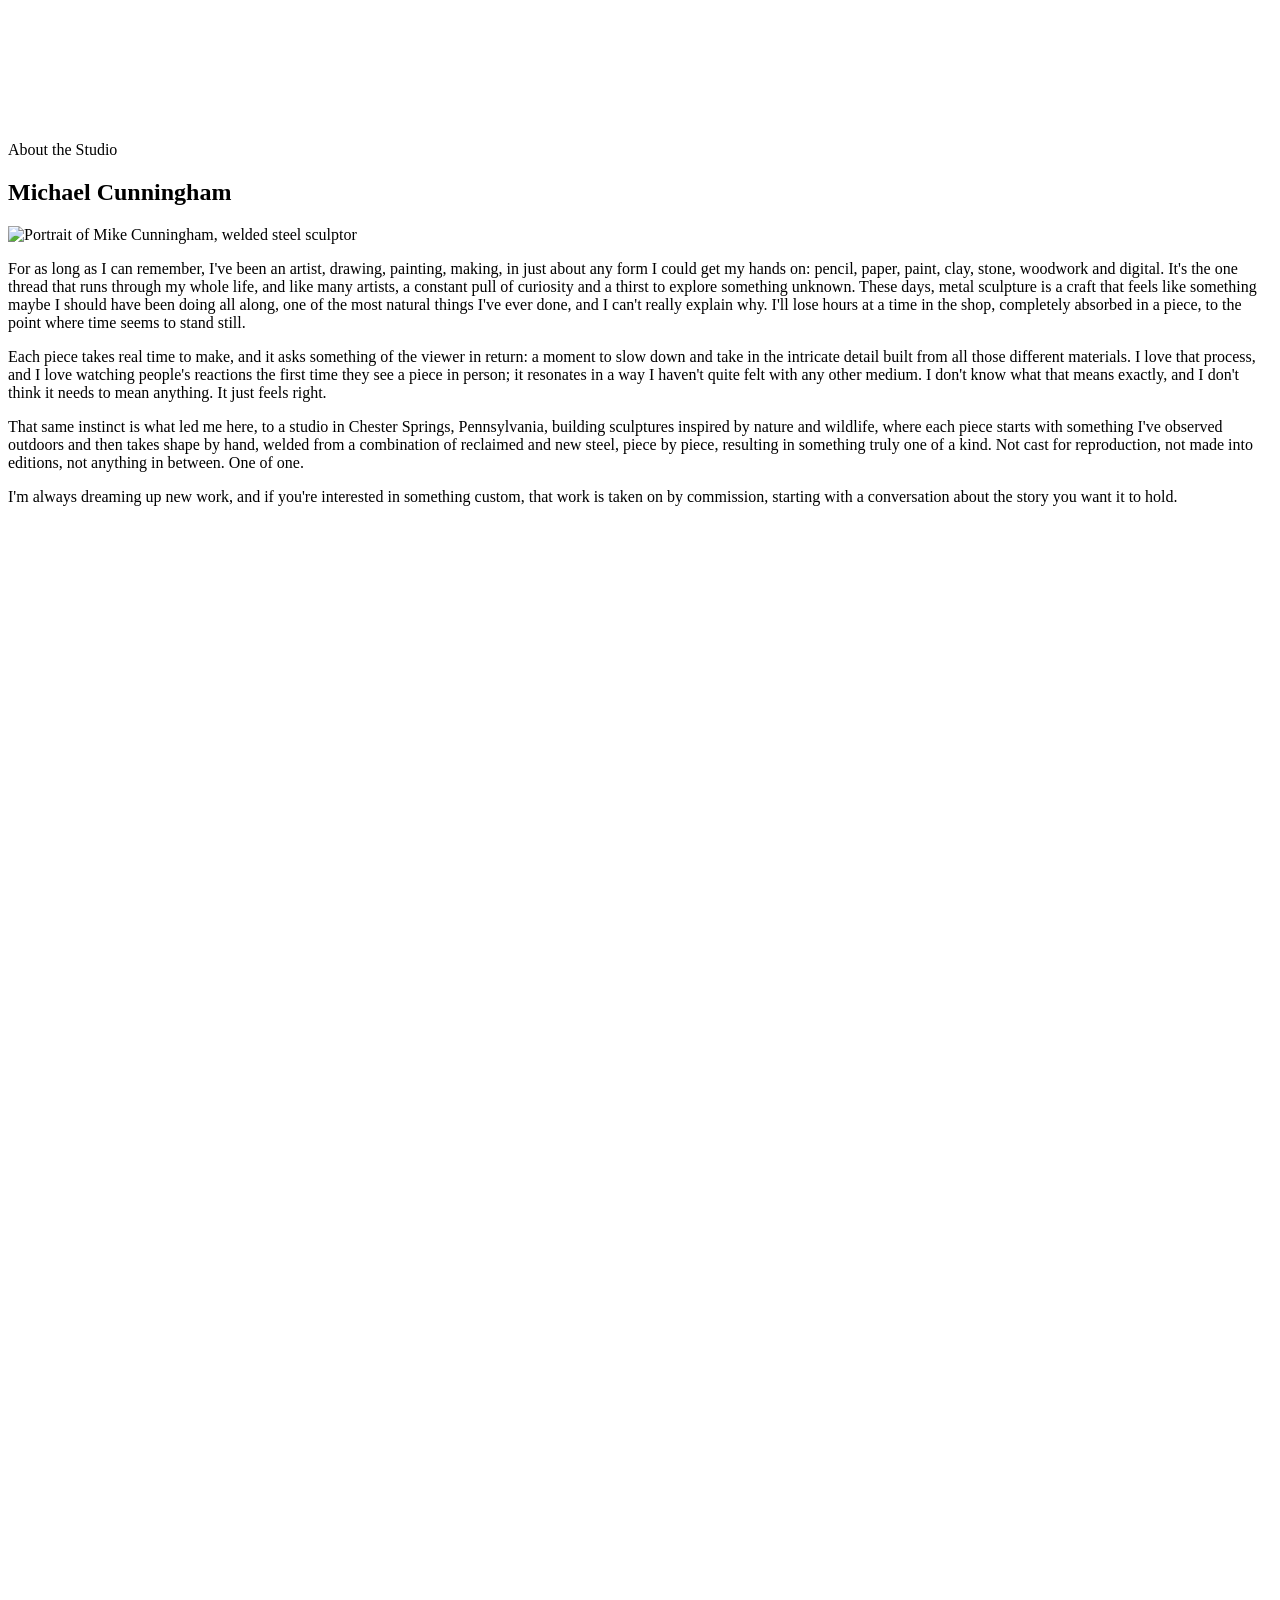
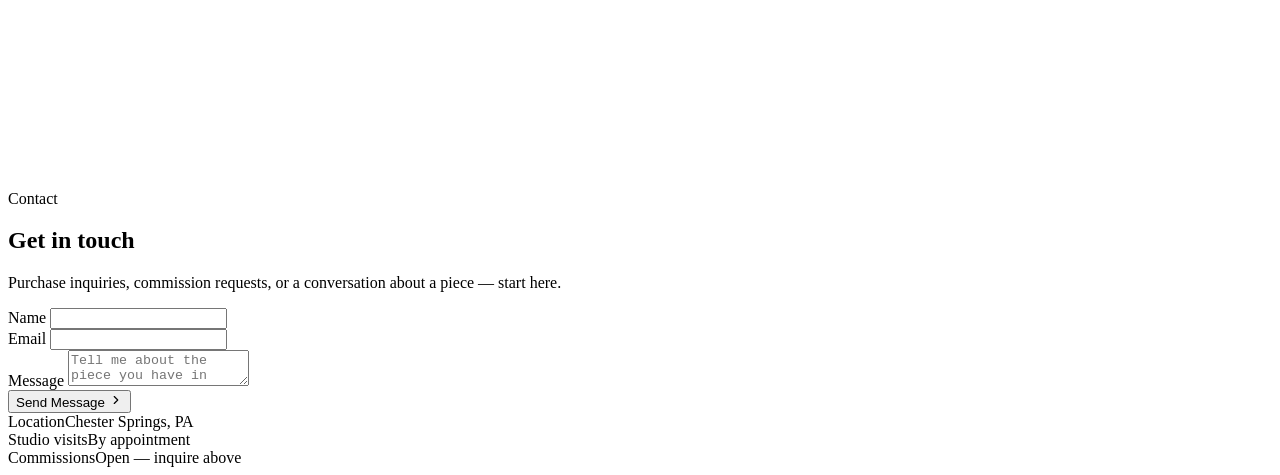
==== commit 2b62f764: "Add second rolling shape animation before the Get in Touch section: same physics, mirrored — rolls r" ====
--- a/src/index.html
+++ b/src/index.html
@@ -146,6 +146,14 @@
     </div>
   </div>
 </section>
+
+<div class="morph-scene" data-morph-scene data-reverse aria-hidden="true">
+  <div class="horizon-line"></div>
+  <div class="morph-shadow" data-morph-shadow></div>
+  <svg class="morph-shape-svg" data-morph-shape viewBox="0 0 100 100">
+    <polygon class="morph-polygon" data-morph-polygon points="" stroke-width="3" stroke-linejoin="round"/>
+  </svg>
+</div>
 
 <section id="contact">
   <div class="wrap">
@@ -326,11 +334,8 @@
   // radius x rotation angle). No CSS animation loop — everything is
   // computed from scroll position each frame, kept lightweight with
   // requestAnimationFrame throttling like the rest of the page.
-  const morphScene = document.querySelector('[data-morph-scene]');
-  const morphShape = document.querySelector('[data-morph-shape]');
-  const morphPolygon = document.querySelector('[data-morph-polygon]');
-  const morphShadow = document.querySelector('[data-morph-shadow]');
-  if (morphScene && morphShape && morphPolygon && morphShadow && !prefersReducedMotion) {
+  const morphScenes = document.querySelectorAll('[data-morph-scene]');
+  if (morphScenes.length && !prefersReducedMotion) {
     const SQUARE = [[50.00,1.00],[66.33,1.00],[82.67,1.00],[99.00,1.00],[99.00,17.33],[99.00,33.67],[99.00,50.00],[99.00,66.33],[99.00,82.67],[99.00,99.00],[82.67,99.00],[66.33,99.00],[50.00,99.00],[33.67,99.00],[17.33,99.00],[1.00,99.00],[1.00,82.67],[1.00,66.33],[1.00,50.00],[1.00,33.67],[1.00,17.33],[1.00,1.00],[17.33,1.00],[33.67,1.00]];
     const HEXAGON = [[50.00,1.00],[60.61,7.12],[71.22,13.25],[81.83,19.38],[92.44,25.50],[92.44,37.75],[92.44,50.00],[92.44,62.25],[92.44,74.50],[81.83,80.62],[71.22,86.75],[60.61,92.88],[50.00,99.00],[39.39,92.88],[28.78,86.75],[18.17,80.62],[7.56,74.50],[7.56,62.25],[7.56,50.00],[7.56,37.75],[7.56,25.50],[18.17,19.37],[28.78,13.25],[39.39,7.12]];
     const CIRCLE = [[50.00,1.00],[62.68,2.67],[74.50,7.56],[84.65,15.35],[92.44,25.50],[97.33,37.32],[99.00,50.00],[97.33,62.68],[92.44,74.50],[84.65,84.65],[74.50,92.44],[62.68,97.33],[50.00,99.00],[37.32,97.33],[25.50,92.44],[15.35,84.65],[7.56,74.50],[2.67,62.68],[1.00,50.00],[2.67,37.32],[7.56,25.50],[15.35,15.35],[25.50,7.56],[37.32,2.67]];
@@ -348,79 +353,97 @@
       return x < 0.5 ? 4*x*x*x : 1 - Math.pow(-2*x+2, 3)/2;
     }
 
-    const horizonLine = morphScene.querySelector('.horizon-line');
     const shapeSize = 70;
     const effectiveRadius = shapeSize / 2;
 
-    let morphTicking = false;
-    function updateMorph(){
-      const sceneRect = morphScene.getBoundingClientRect();
-      const vh = window.innerHeight;
-      let progress = (vh - sceneRect.top) / (vh + sceneRect.height);
-      progress = Math.max(0, Math.min(1, progress));
-
-      // Full off-screen-to-off-screen travel, based on the actual
-      // current viewport width so it always spans the whole screen.
-      const startX = -(shapeSize + 40);
-      const endX = window.innerWidth + shapeSize + 40;
-      const totalDistance = endX - startX;
-      const totalRotationDeg = (totalDistance / effectiveRadius) * (180 / Math.PI);
-
-      let points;
-      // Shape morphing uses an eased version of progress — lingers
-      // as a recognizable square early and a recognizable circle
-      // late, transitioning faster through the middle — while
-      // rotation, travel distance, and bounce below all stay tied
-      // to raw progress so the physical rolling speed never changes.
-      const morphT = easeInOutCubic(progress);
-      if (morphT < 0.5) {
-        points = lerpPoints(SQUARE, HEXAGON, morphT / 0.5);
-      } else {
-        points = lerpPoints(HEXAGON, CIRCLE, (morphT - 0.5) / 0.5);
+    // One shared setup, parameterized by direction: the forward scene
+    // rolls left-to-right, square -> hexagon -> circle; the reversed
+    // scene (data-reverse) runs the exact same physics mirrored —
+    // right-to-left, circle -> hexagon -> square.
+    function setupMorphScene(sceneEl){
+      const reverse = sceneEl.hasAttribute('data-reverse');
+      const morphShape = sceneEl.querySelector('[data-morph-shape]');
+      const morphPolygon = sceneEl.querySelector('[data-morph-polygon]');
+      const morphShadow = sceneEl.querySelector('[data-morph-shadow]');
+      const horizonLine = sceneEl.querySelector('.horizon-line');
+      if (!morphShape || !morphPolygon || !morphShadow || !horizonLine) return;
+
+      const startShape = reverse ? CIRCLE : SQUARE;
+      const endShape = reverse ? SQUARE : CIRCLE;
+
+      let morphTicking = false;
+      function updateMorph(){
+        const sceneRect = sceneEl.getBoundingClientRect();
+        const vh = window.innerHeight;
+        let progress = (vh - sceneRect.top) / (vh + sceneRect.height);
+        progress = Math.max(0, Math.min(1, progress));
+
+        // Full off-screen-to-off-screen travel. Reversed scenes just
+        // swap which edge is the start and which is the end — the
+        // resulting negative totalDistance naturally flips both the
+        // travel direction and the rotation direction together, so
+        // the rolling physics stay correct with no extra sign-
+        // flipping logic needed.
+        const leftEdge = -(shapeSize + 40);
+        const rightEdge = window.innerWidth + shapeSize + 40;
+        const startX = reverse ? rightEdge : leftEdge;
+        const endX = reverse ? leftEdge : rightEdge;
+        const totalDistance = endX - startX;
+        const totalRotationDeg = (totalDistance / effectiveRadius) * (180 / Math.PI);
+
+        let points;
+        const morphT = easeInOutCubic(progress);
+        if (morphT < 0.5) {
+          points = lerpPoints(startShape, HEXAGON, morphT / 0.5);
+        } else {
+          points = lerpPoints(HEXAGON, endShape, (morphT - 0.5) / 0.5);
+        }
+        const rotation = progress * totalRotationDeg;
+        const targetCenterX = startX + progress * totalDistance;
+
+        // Bounce: fixed frequency (never changes, so it can't pulse),
+        // amplitude fades smoothly toward zero as the shape rounds out.
+        const bounceAmplitude = Math.max(0.5, 8 * (1 - progress) + 0.5 * progress);
+        const bounceFrequency = 0.1;
+        const bounceHeight = bounceAmplitude * Math.pow(Math.sin(rotation * Math.PI / 180 * bounceFrequency), 2);
+        const normalizedBounce = bounceHeight / bounceAmplitude;
+
+        const svgPoints = toSvgPoints(points);
+        const horizonY = horizonLine.getBoundingClientRect().top;
+
+        morphPolygon.setAttribute('points', svgPoints);
+        morphShape.style.transform = `rotate(${rotation}deg)`;
+        morphShadow.style.transform = `scaleY(0.35)`;
+
+        const shapeRect = morphShape.getBoundingClientRect();
+        const shapeDX = targetCenterX - (shapeRect.left + shapeRect.width / 2);
+        const shapeDY = (horizonY - shapeRect.bottom) - bounceHeight;
+        morphShape.style.transform = `translate(${shapeDX}px, ${shapeDY}px) rotate(${rotation}deg)`;
+
+        // Shadow stays glued to the ground plane, shrinking and
+        // lightening at peak bounce, snapping back to full size and
+        // opacity the instant the shape touches down again.
+        const shadowRect = morphShadow.getBoundingClientRect();
+        const shadowDX = targetCenterX - (shadowRect.left + shadowRect.width / 2);
+        const shadowDY = horizonY - shadowRect.top;
+        const shadowScale = 1 - normalizedBounce * 0.4;
+        morphShadow.style.opacity = 1 - normalizedBounce * 0.3;
+        morphShadow.style.transform = `translate(${shadowDX}px, ${shadowDY}px) scaleY(0.35) scale(${shadowScale})`;
+
+        morphTicking = false;
       }
-      const rotation = progress * totalRotationDeg;
-      const targetCenterX = startX + progress * totalDistance;
-
-      // Bounce: fixed frequency (never changes, so it can't pulse),
-      // amplitude fades smoothly toward zero as the shape rounds out.
-      const bounceAmplitude = Math.max(0.5, 8 * (1 - progress) + 0.5 * progress);
-      const bounceFrequency = 0.1;
-      const bounceHeight = bounceAmplitude * Math.pow(Math.sin(rotation * Math.PI / 180 * bounceFrequency), 2);
-      const normalizedBounce = bounceHeight / bounceAmplitude;
-
-      const svgPoints = toSvgPoints(points);
-      const horizonY = horizonLine.getBoundingClientRect().top;
-
-      morphPolygon.setAttribute('points', svgPoints);
-      morphShape.style.transform = `rotate(${rotation}deg)`;
-      morphShadow.style.transform = `scaleY(0.35)`;
-
-      const shapeRect = morphShape.getBoundingClientRect();
-      const shapeDX = targetCenterX - (shapeRect.left + shapeRect.width / 2);
-      const shapeDY = (horizonY - shapeRect.bottom) - bounceHeight;
-      morphShape.style.transform = `translate(${shapeDX}px, ${shapeDY}px) rotate(${rotation}deg)`;
-
-      // Shadow stays glued to the ground plane, shrinking and
-      // lightening at peak bounce, snapping back to full size and
-      // opacity the instant the shape touches down again.
-      const shadowRect = morphShadow.getBoundingClientRect();
-      const shadowDX = targetCenterX - (shadowRect.left + shadowRect.width / 2);
-      const shadowDY = horizonY - shadowRect.top;
-      const shadowScale = 1 - normalizedBounce * 0.4;
-      morphShadow.style.opacity = 1 - normalizedBounce * 0.3;
-      morphShadow.style.transform = `translate(${shadowDX}px, ${shadowDY}px) scaleY(0.35) scale(${shadowScale})`;
-
-      morphTicking = false;
-    }
-    function onMorphScroll(){
-      if (!morphTicking) {
-        requestAnimationFrame(updateMorph);
-        morphTicking = true;
+      function onMorphScroll(){
+        if (!morphTicking) {
+          requestAnimationFrame(updateMorph);
+          morphTicking = true;
+        }
       }
-    }
-    window.addEventListener('scroll', onMorphScroll, {passive:true});
-    window.addEventListener('resize', onMorphScroll);
-    updateMorph();
+      window.addEventListener('scroll', onMorphScroll, {passive:true});
+      window.addEventListener('resize', onMorphScroll);
+      updateMorph();
+    }
+
+    morphScenes.forEach(setupMorphScene);
   }
 </script>
 
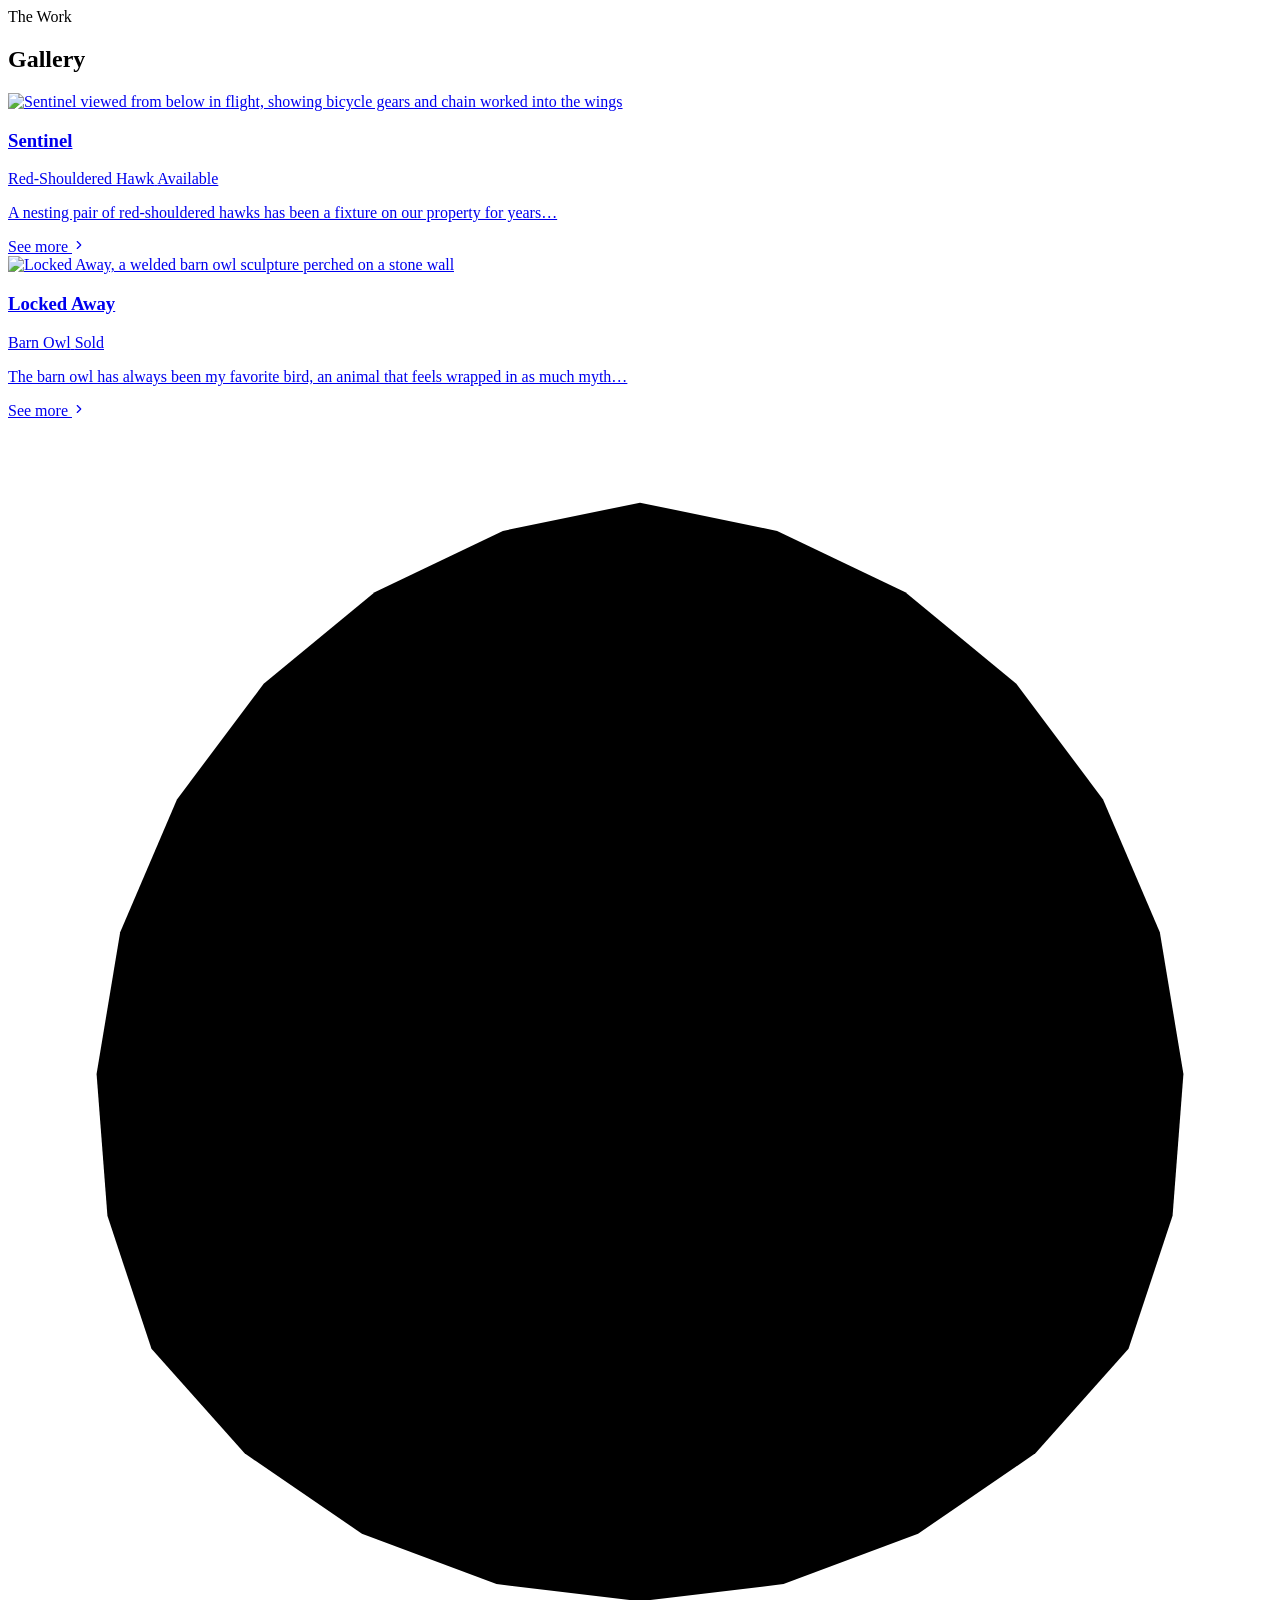
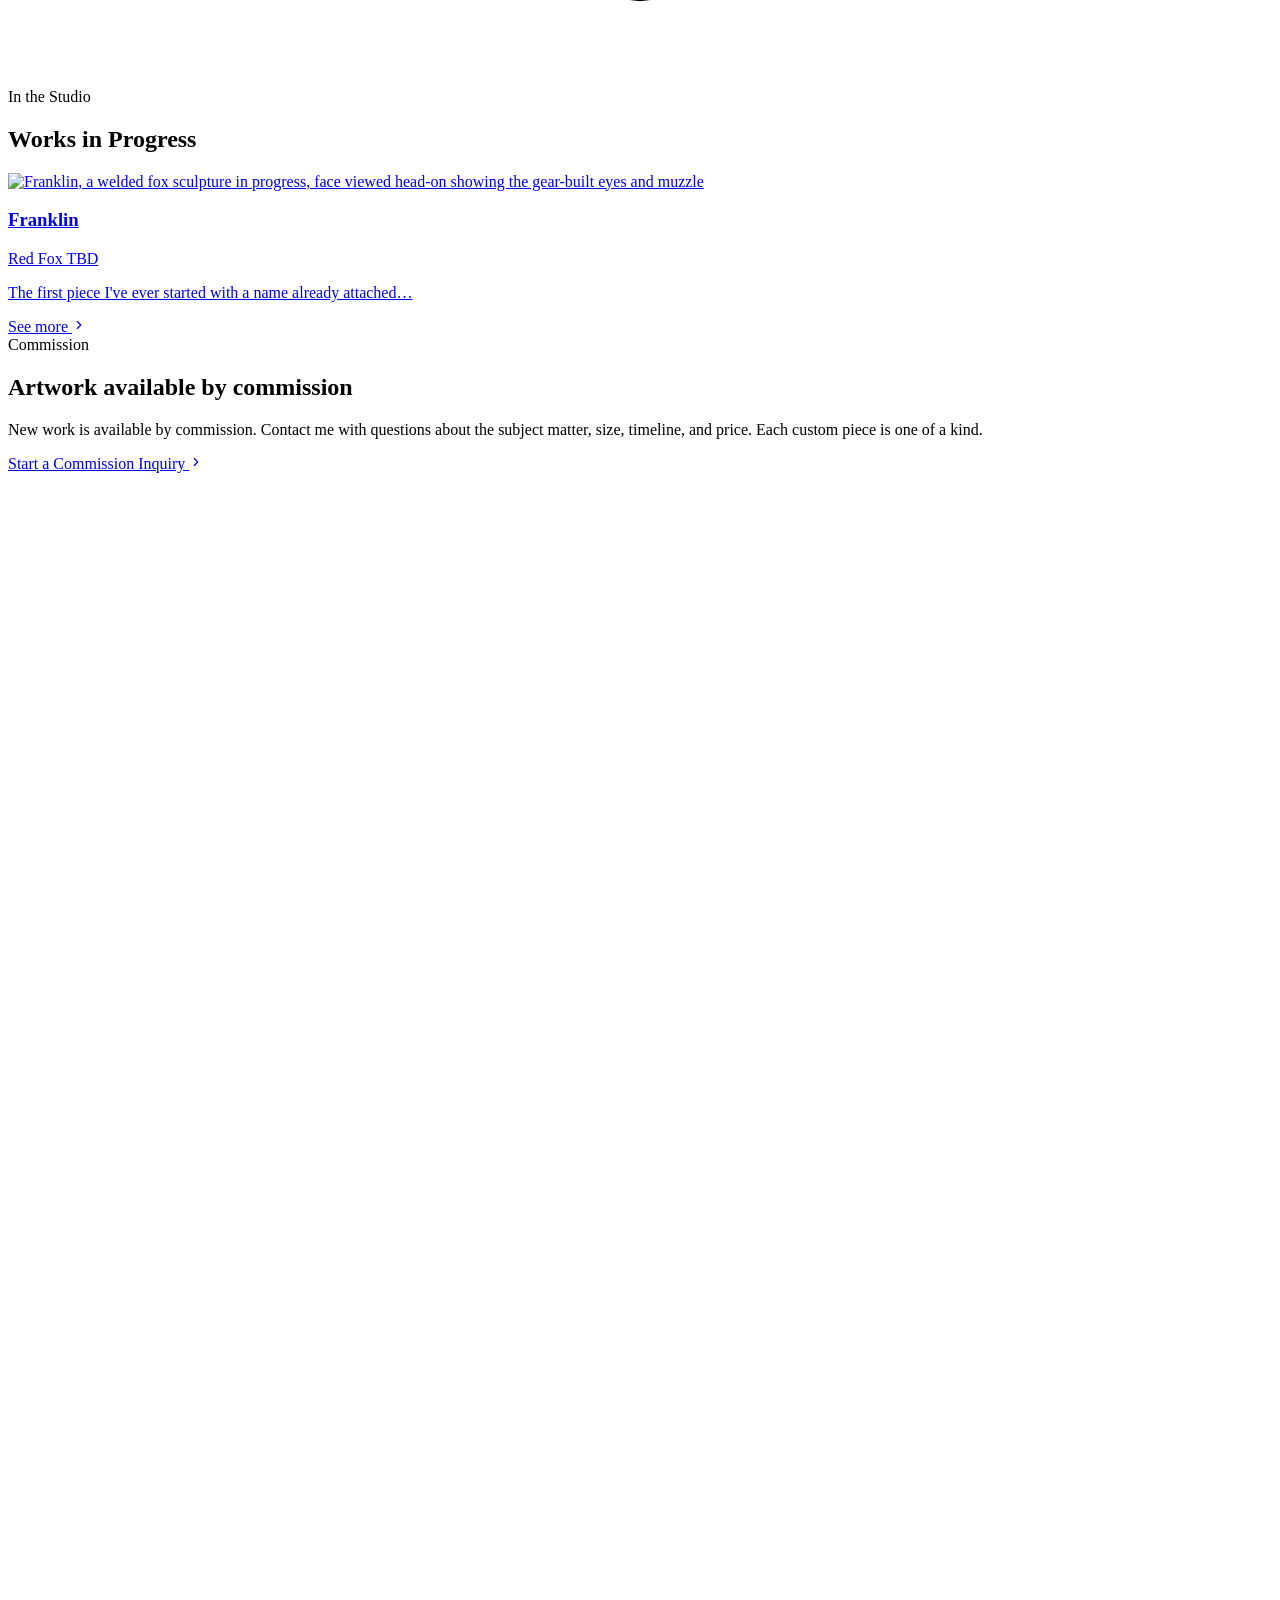
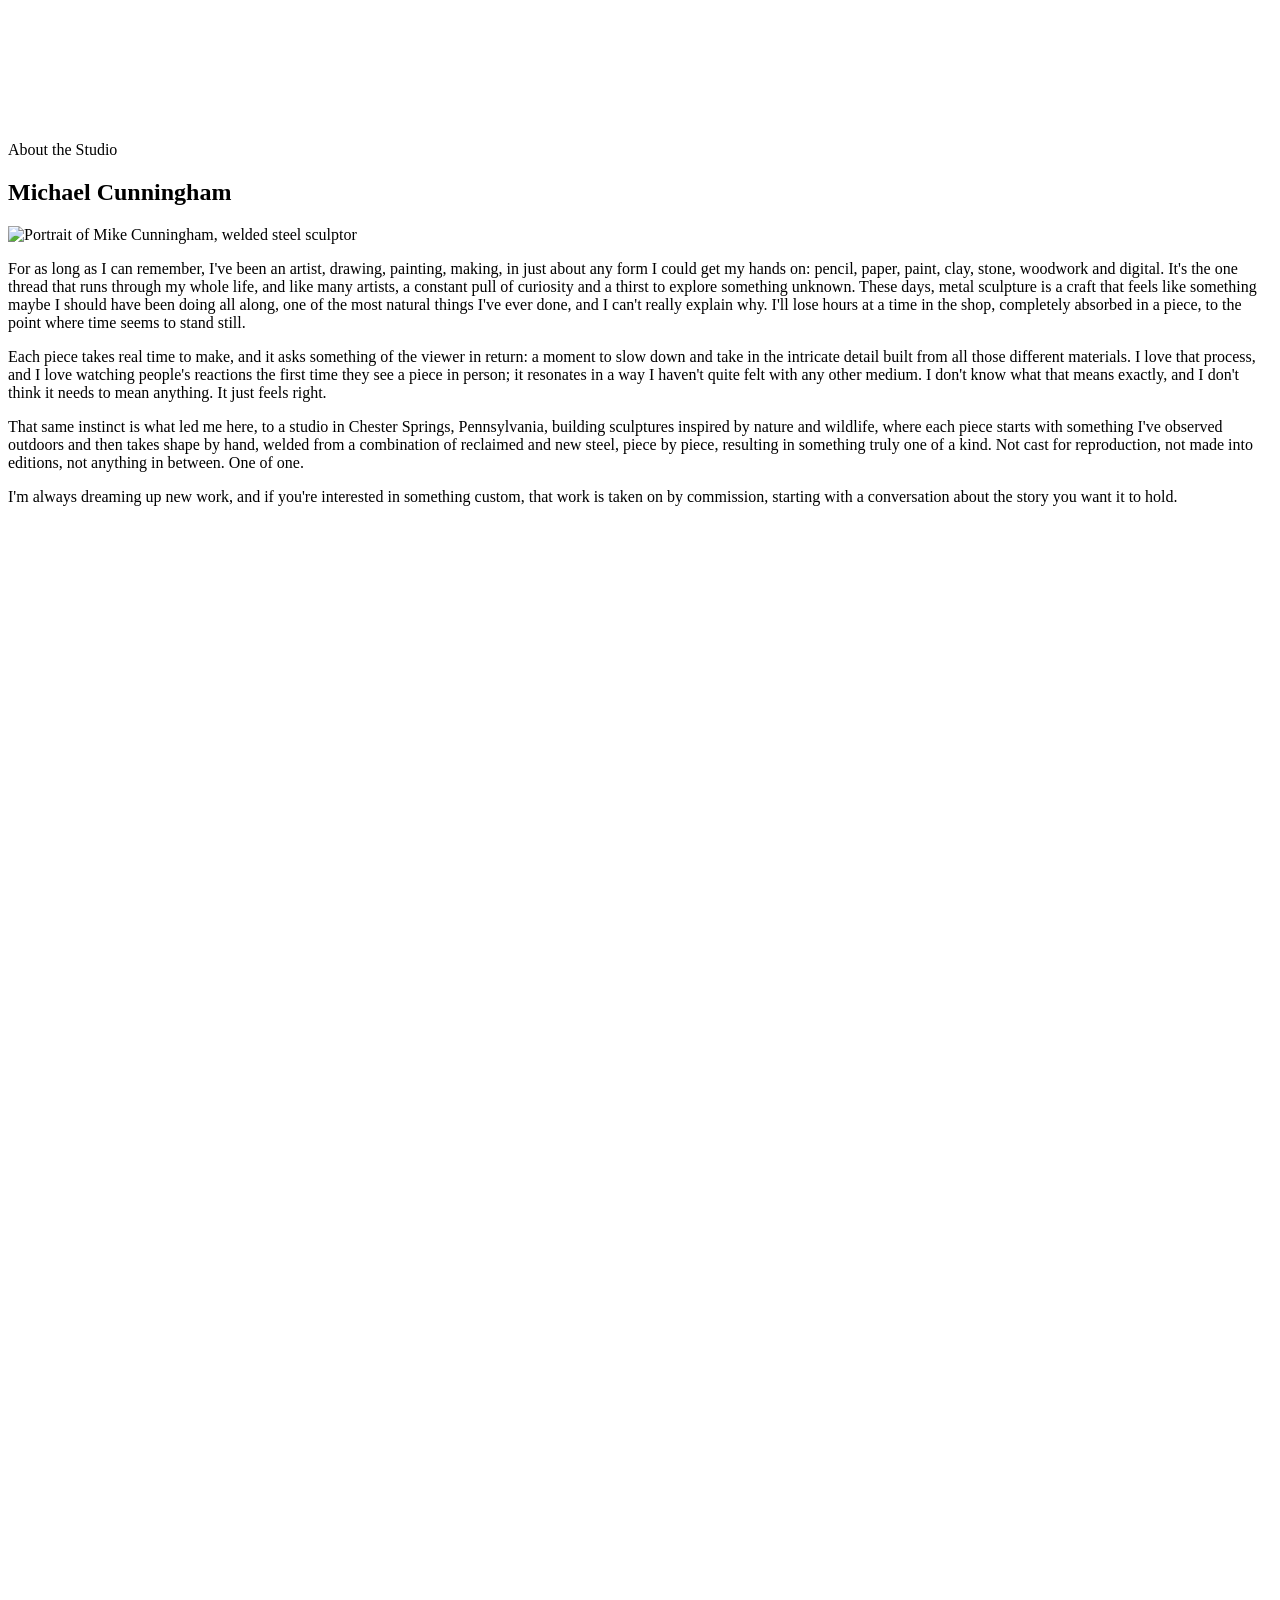
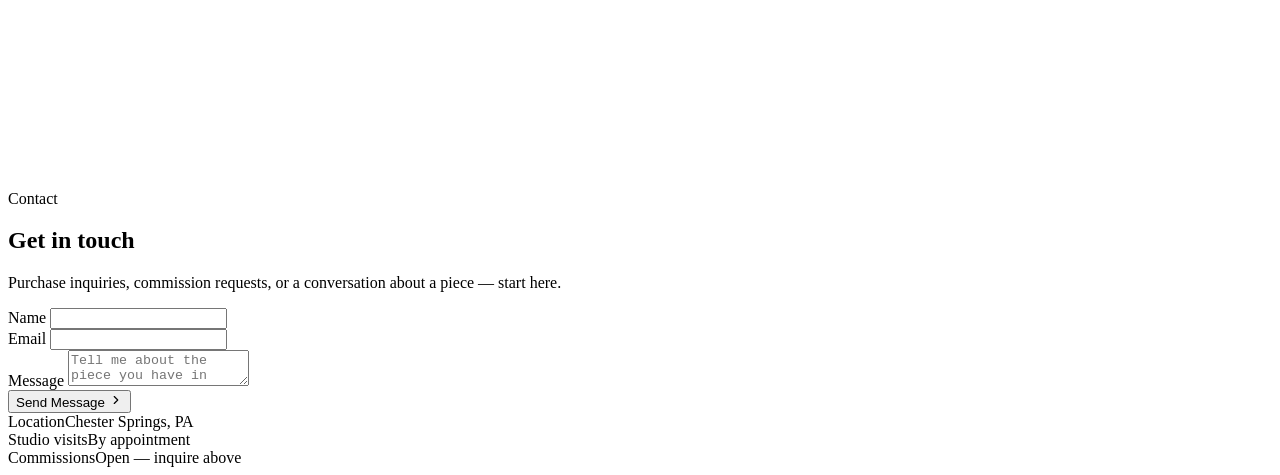
==== commit dd56adca: "Change commission heading to 'Artwork available by commission'" ====
--- a/src/index.html
+++ b/src/index.html
@@ -112,7 +112,7 @@
   <div class="wrap">
     <div class="reveal">
       <div class="eyebrow">Commission</div>
-      <h2>Works available by commission</h2>
+      <h2>Artwork available by commission</h2>
       <p>New work is available by commission. Contact me with questions about the subject matter, size, timeline, and price. Each custom piece is one of a kind.</p>
       <a class="commission-cta" href="#contact" onclick="var m=document.getElementById('message'); if(m) m.value='';">Start a Commission Inquiry <svg viewBox="0 0 24 24" width="14" height="14" fill="none" stroke="currentColor" stroke-width="2" stroke-linecap="round" stroke-linejoin="round"><polyline points="9 6 15 12 9 18"></polyline></svg></a>
     </div>
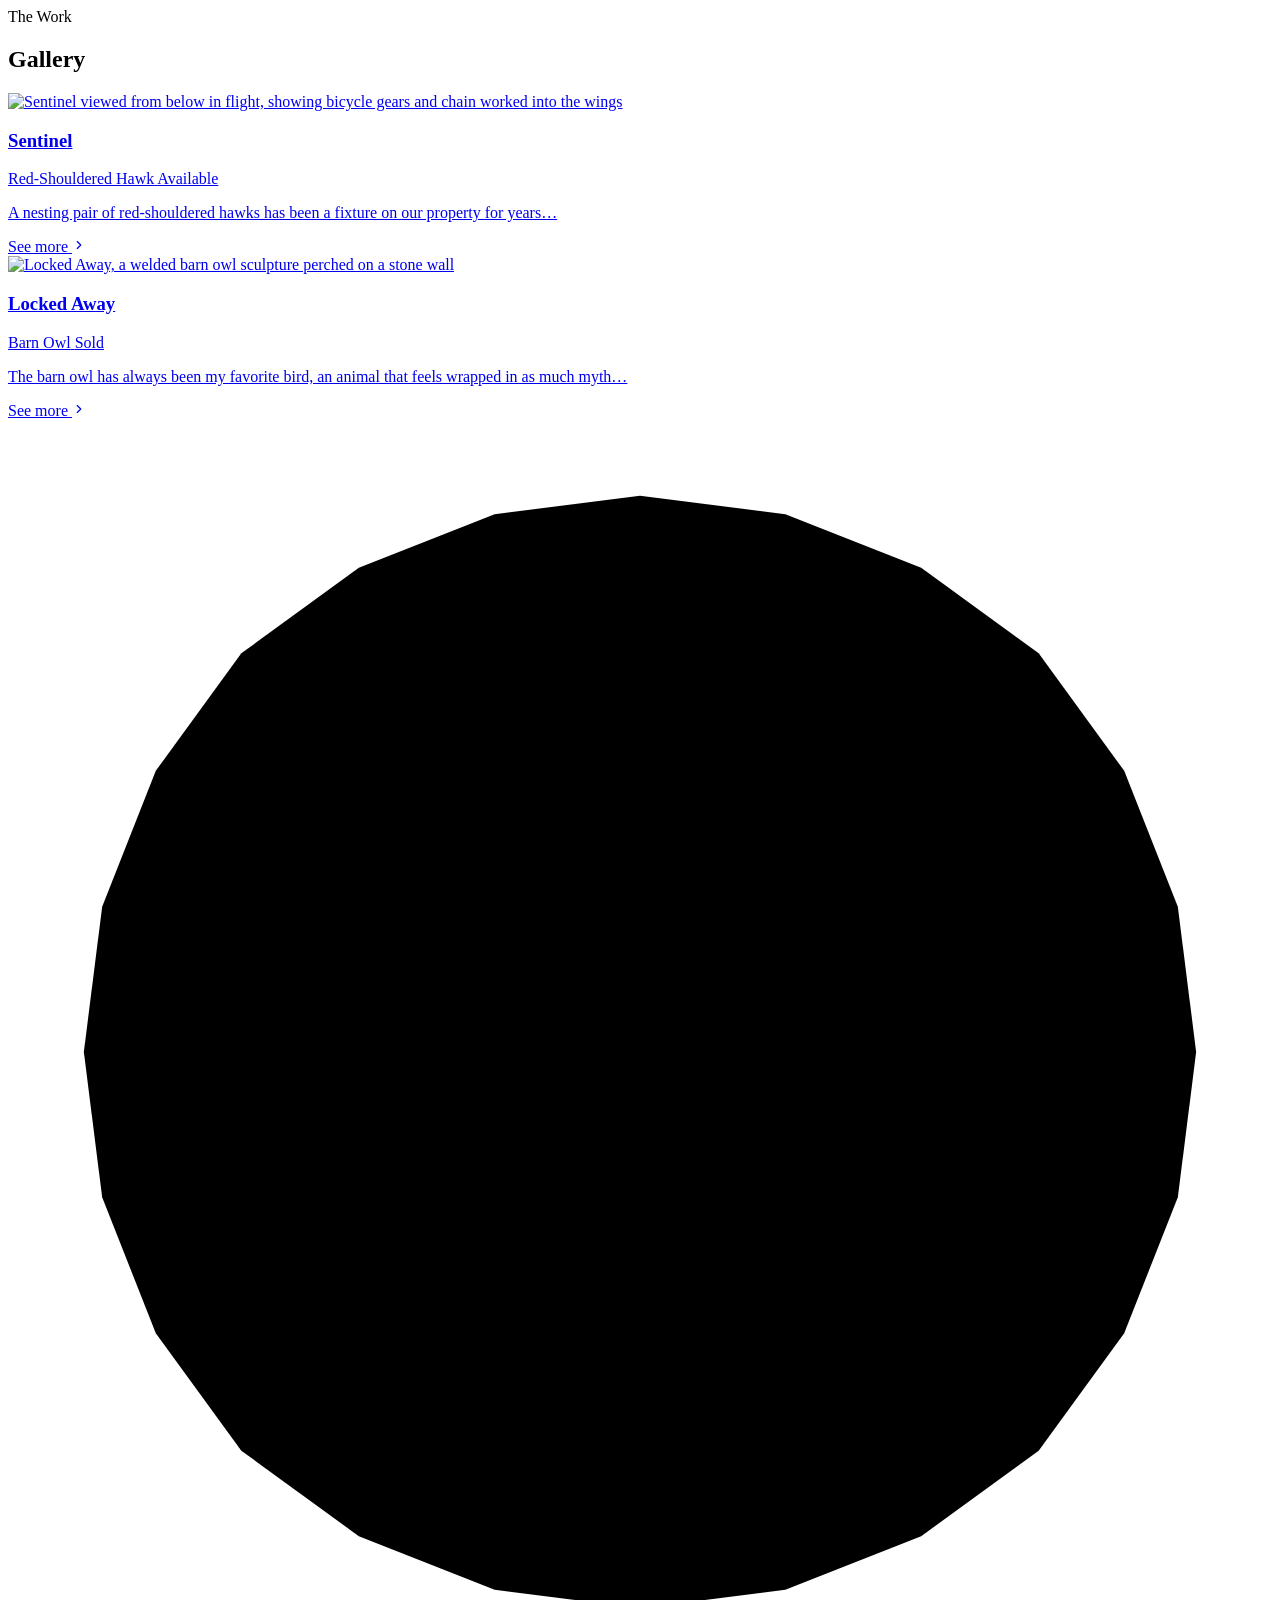
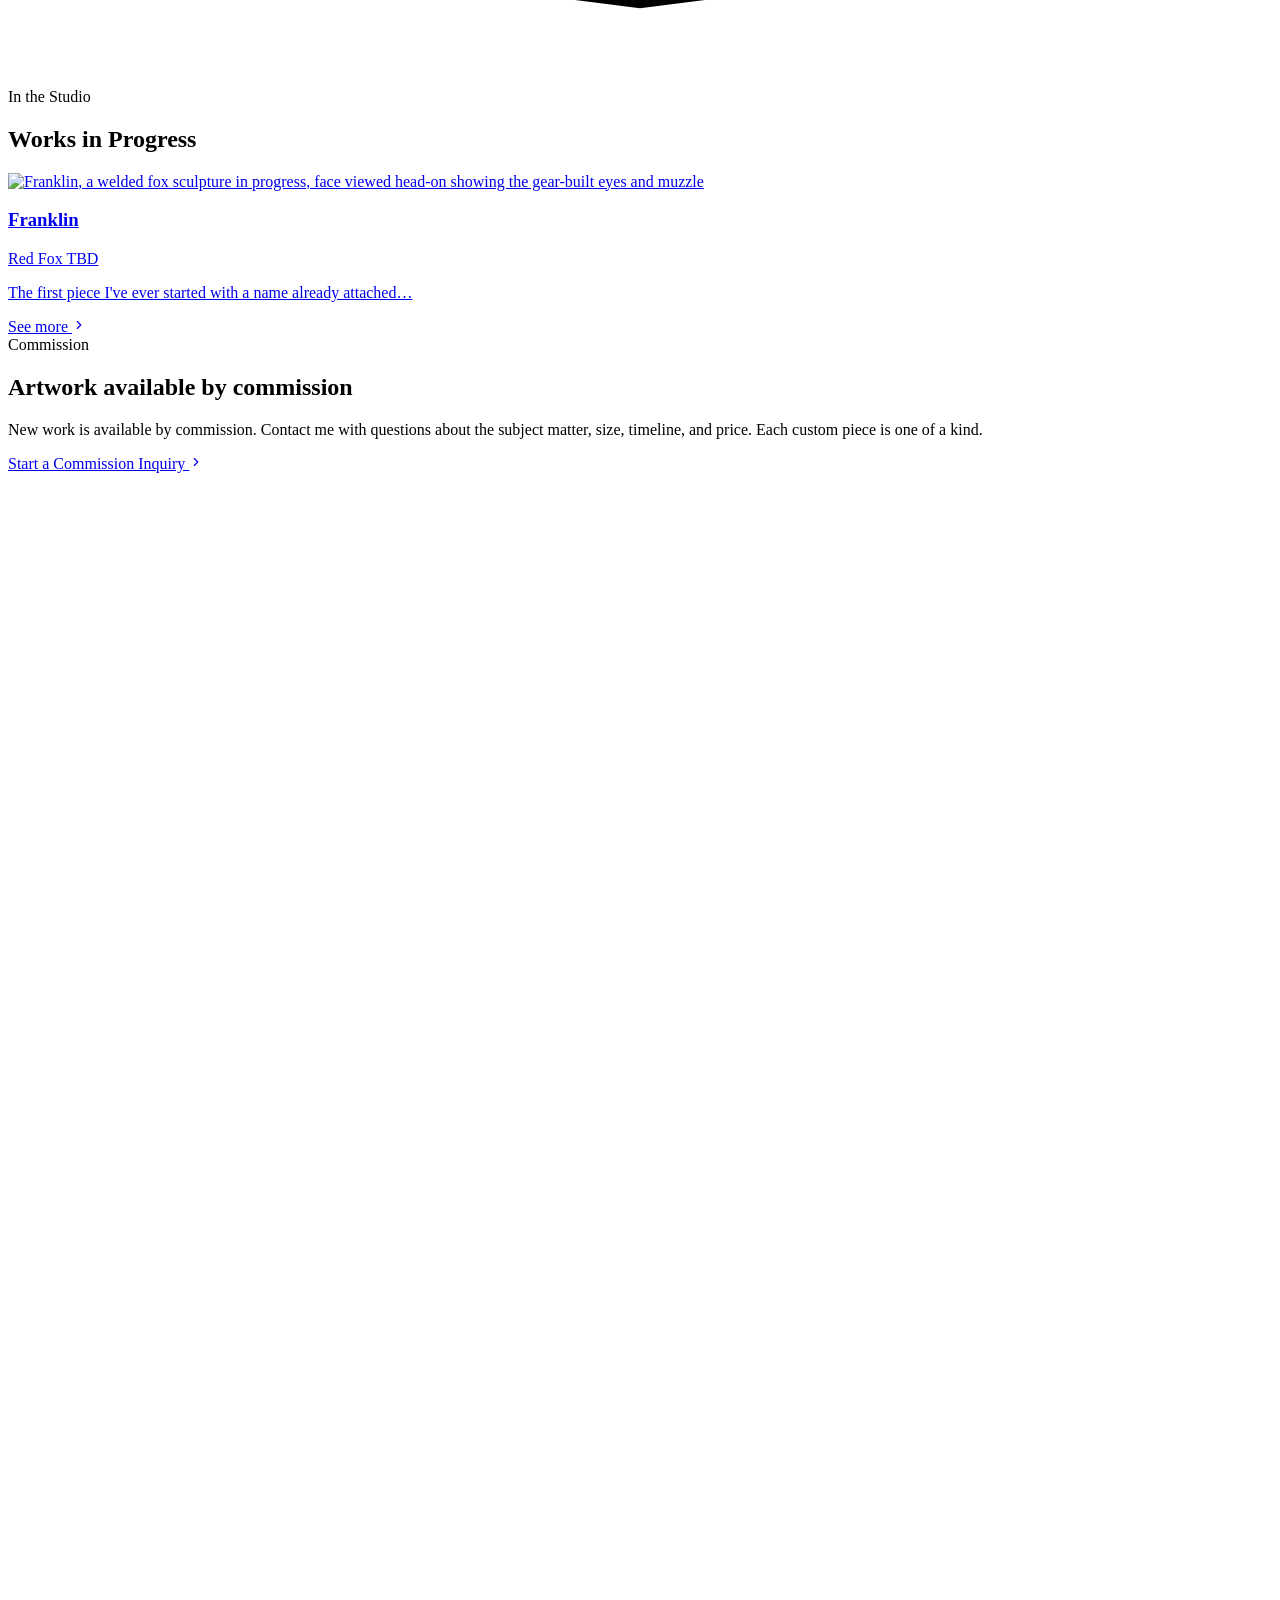
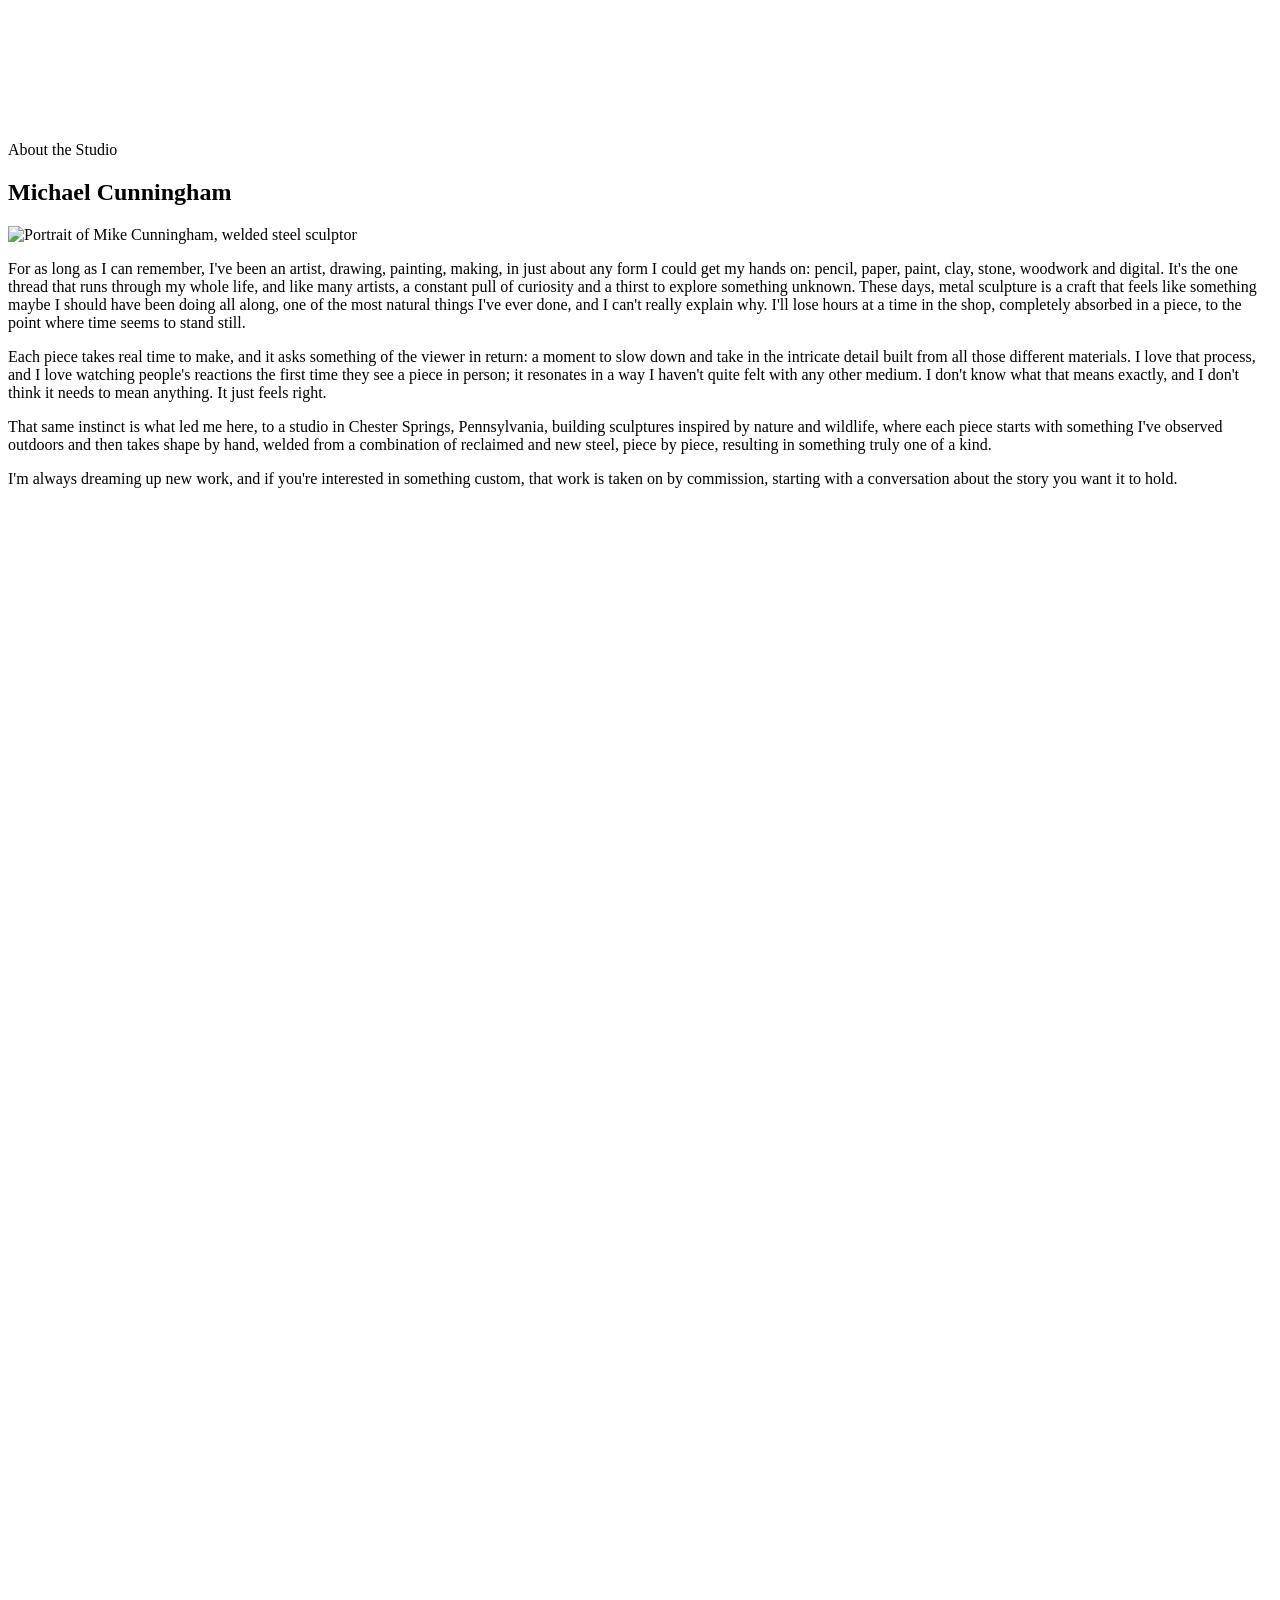
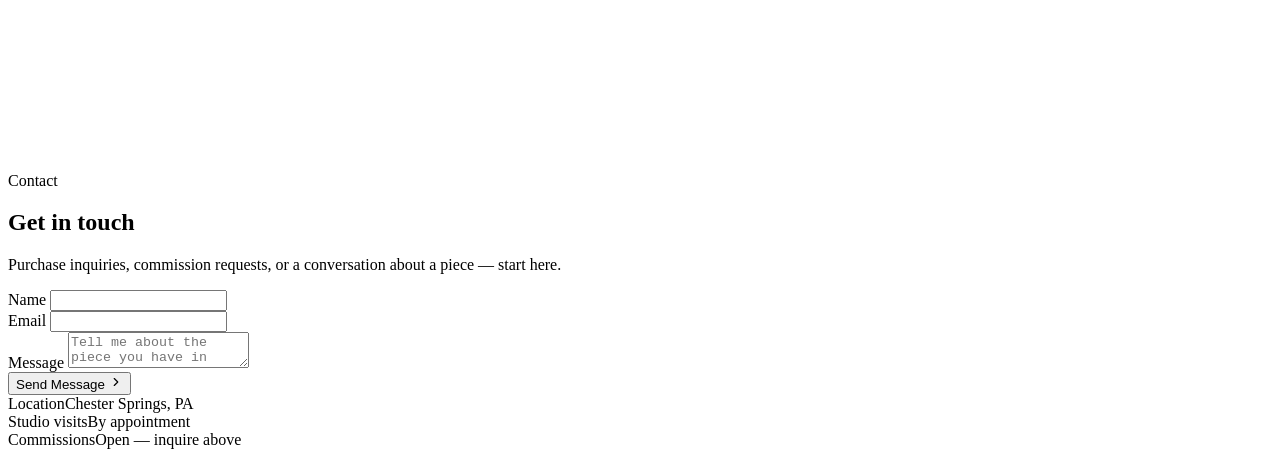
==== commit 20853eb2: "Trim trailing sentence from bio paragraph" ====
--- a/src/index.html
+++ b/src/index.html
@@ -140,7 +140,7 @@
       <div>
         <p>For as long as I can remember, I've been an artist, drawing, painting, making, in just about any form I could get my hands on: pencil, paper, paint, clay, stone, woodwork and digital. It's the one thread that runs through my whole life, and like many artists, a constant pull of curiosity and a thirst to explore something unknown. These days, metal sculpture is a craft that feels like something maybe I should have been doing all along, one of the most natural things I've ever done, and I can't really explain why. I'll lose hours at a time in the shop, completely absorbed in a piece, to the point where time seems to stand still.</p>
         <p>Each piece takes real time to make, and it asks something of the viewer in return: a moment to slow down and take in the intricate detail built from all those different materials. I love that process, and I love watching people's reactions the first time they see a piece in person; it resonates in a way I haven't quite felt with any other medium. I don't know what that means exactly, and I don't think it needs to mean anything. It just feels right.</p>
-        <p>That same instinct is what led me here, to a studio in Chester Springs, Pennsylvania, building sculptures inspired by nature and wildlife, where each piece starts with something I've observed outdoors and then takes shape by hand, welded from a combination of reclaimed and new steel, piece by piece, resulting in something truly one of a kind. Not cast for reproduction, not made into editions, not anything in between. One of one.</p>
+        <p>That same instinct is what led me here, to a studio in Chester Springs, Pennsylvania, building sculptures inspired by nature and wildlife, where each piece starts with something I've observed outdoors and then takes shape by hand, welded from a combination of reclaimed and new steel, piece by piece, resulting in something truly one of a kind.</p>
         <p>I'm always dreaming up new work, and if you're interested in something custom, that work is taken on by commission, starting with a conversation about the story you want it to hold.</p>
       </div>
     </div>
